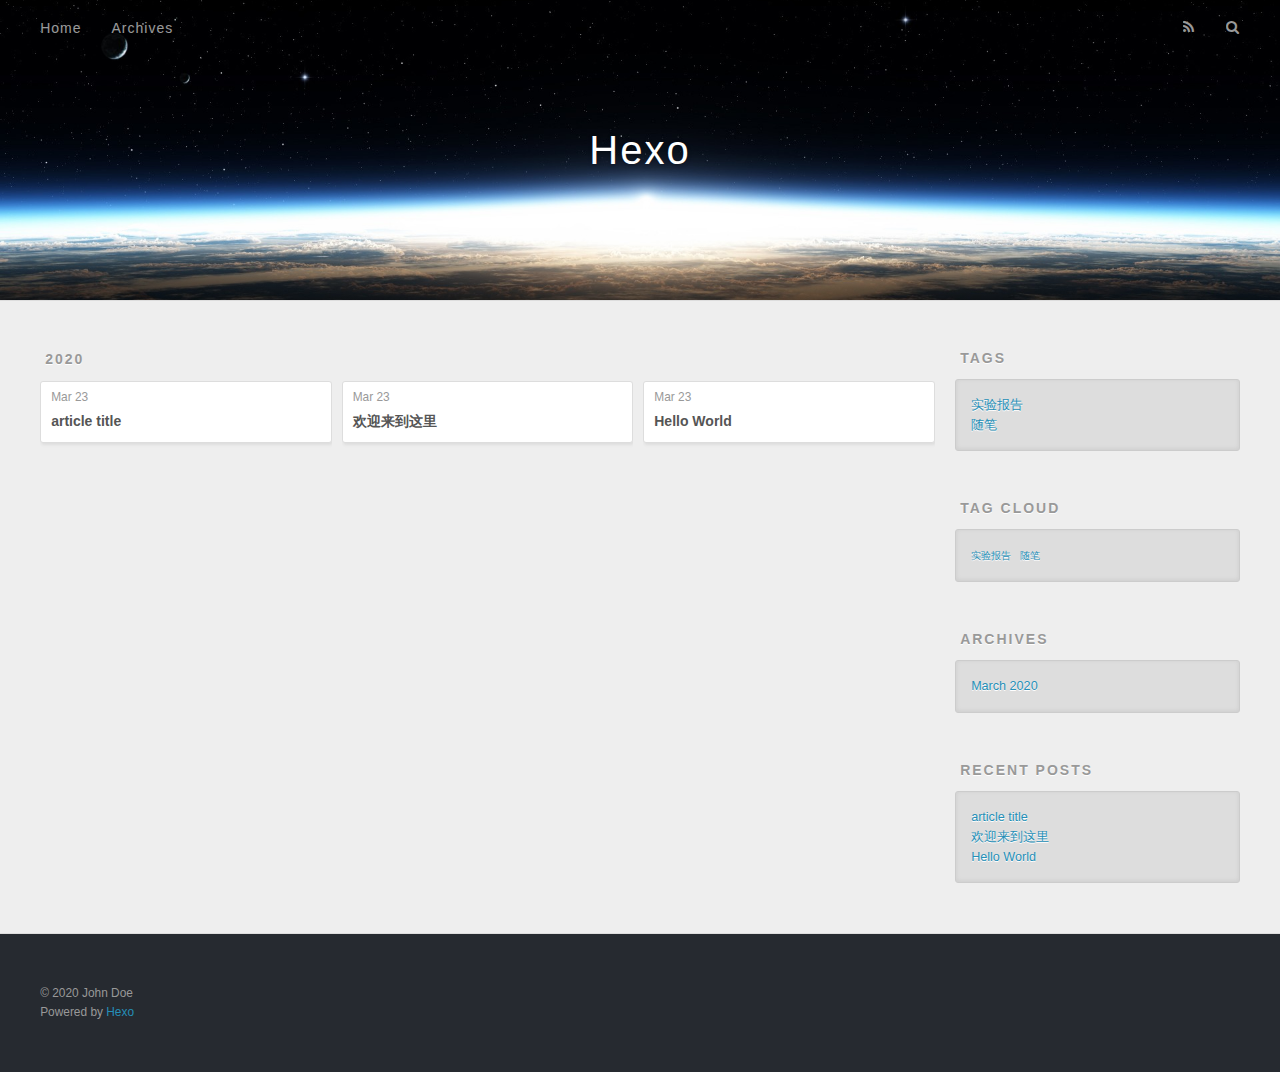
==== archives/index.html @ d938baba "Site updated: 2020-03-23 11:34:48" ====
<!DOCTYPE html>
<html>
<head>
  <meta charset="utf-8">
  

  
  <title>Archives | Hexo</title>
  <meta name="viewport" content="width=device-width, initial-scale=1, maximum-scale=1">
  <meta property="og:type" content="website">
<meta property="og:title" content="Hexo">
<meta property="og:url" content="http://yoursite.com/archives/index.html">
<meta property="og:site_name" content="Hexo">
<meta property="og:locale" content="en_US">
<meta property="article:author" content="John Doe">
<meta name="twitter:card" content="summary">
  
    <link rel="alternate" href="/atom.xml" title="Hexo" type="application/atom+xml">
  
  
    <link rel="icon" href="/favicon.png">
  
  
    <link href="//fonts.googleapis.com/css?family=Source+Code+Pro" rel="stylesheet" type="text/css">
  
  
<link rel="stylesheet" href="/css/style.css">

<meta name="generator" content="Hexo 4.2.0"></head>

<body>
  <div id="container">
    <div id="wrap">
      <header id="header">
  <div id="banner"></div>
  <div id="header-outer" class="outer">
    <div id="header-title" class="inner">
      <h1 id="logo-wrap">
        <a href="/" id="logo">Hexo</a>
      </h1>
      
    </div>
    <div id="header-inner" class="inner">
      <nav id="main-nav">
        <a id="main-nav-toggle" class="nav-icon"></a>
        
          <a class="main-nav-link" href="/">Home</a>
        
          <a class="main-nav-link" href="/archives">Archives</a>
        
      </nav>
      <nav id="sub-nav">
        
          <a id="nav-rss-link" class="nav-icon" href="/atom.xml" title="RSS Feed"></a>
        
        <a id="nav-search-btn" class="nav-icon" title="Search"></a>
      </nav>
      <div id="search-form-wrap">
        <form action="//google.com/search" method="get" accept-charset="UTF-8" class="search-form"><input type="search" name="q" class="search-form-input" placeholder="Search"><button type="submit" class="search-form-submit">&#xF002;</button><input type="hidden" name="sitesearch" value="http://yoursite.com"></form>
      </div>
    </div>
  </div>
</header>
      <div class="outer">
        <section id="main">
  
  
    
    
      
      
      <section class="archives-wrap">
        <div class="archive-year-wrap">
          <a href="/archives/2020" class="archive-year">2020</a>
        </div>
        <div class="archives">
    
    <article class="archive-article archive-type-post">
  <div class="archive-article-inner">
    <header class="archive-article-header">
      <a href="/2020/03/23/article-title/" class="archive-article-date">
  <time datetime="2020-03-23T01:54:49.000Z" itemprop="datePublished">Mar 23</time>
</a>
      
  
    <h1 itemprop="name">
      <a class="archive-article-title" href="/2020/03/23/article-title/">article title</a>
    </h1>
  

    </header>
  </div>
</article>
  
    
    
    <article class="archive-article archive-type-post">
  <div class="archive-article-inner">
    <header class="archive-article-header">
      <a href="/2020/03/23/wel/" class="archive-article-date">
  <time datetime="2020-03-23T00:39:16.000Z" itemprop="datePublished">Mar 23</time>
</a>
      
  
    <h1 itemprop="name">
      <a class="archive-article-title" href="/2020/03/23/wel/">欢迎来到这里</a>
    </h1>
  

    </header>
  </div>
</article>
  
    
    
    <article class="archive-article archive-type-post">
  <div class="archive-article-inner">
    <header class="archive-article-header">
      <a href="/2020/03/23/hello-world/" class="archive-article-date">
  <time datetime="2020-03-23T00:28:55.652Z" itemprop="datePublished">Mar 23</time>
</a>
      
  
    <h1 itemprop="name">
      <a class="archive-article-title" href="/2020/03/23/hello-world/">Hello World</a>
    </h1>
  

    </header>
  </div>
</article>
  
  
    </div></section>
  


</section>
        
          <aside id="sidebar">
  
    

  
    
  <div class="widget-wrap">
    <h3 class="widget-title">Tags</h3>
    <div class="widget">
      <ul class="tag-list" itemprop="keywords"><li class="tag-list-item"><a class="tag-list-link" href="/tags/%E5%AE%9E%E9%AA%8C%E6%8A%A5%E5%91%8A/" rel="tag">实验报告</a></li><li class="tag-list-item"><a class="tag-list-link" href="/tags/%E9%9A%8F%E7%AC%94/" rel="tag">随笔</a></li></ul>
    </div>
  </div>


  
    
  <div class="widget-wrap">
    <h3 class="widget-title">Tag Cloud</h3>
    <div class="widget tagcloud">
      <a href="/tags/%E5%AE%9E%E9%AA%8C%E6%8A%A5%E5%91%8A/" style="font-size: 10px;">实验报告</a> <a href="/tags/%E9%9A%8F%E7%AC%94/" style="font-size: 10px;">随笔</a>
    </div>
  </div>

  
    
  <div class="widget-wrap">
    <h3 class="widget-title">Archives</h3>
    <div class="widget">
      <ul class="archive-list"><li class="archive-list-item"><a class="archive-list-link" href="/archives/2020/03/">March 2020</a></li></ul>
    </div>
  </div>


  
    
  <div class="widget-wrap">
    <h3 class="widget-title">Recent Posts</h3>
    <div class="widget">
      <ul>
        
          <li>
            <a href="/2020/03/23/article-title/">article title</a>
          </li>
        
          <li>
            <a href="/2020/03/23/wel/">欢迎来到这里</a>
          </li>
        
          <li>
            <a href="/2020/03/23/hello-world/">Hello World</a>
          </li>
        
      </ul>
    </div>
  </div>

  
</aside>
        
      </div>
      <footer id="footer">
  
  <div class="outer">
    <div id="footer-info" class="inner">
      &copy; 2020 John Doe<br>
      Powered by <a href="http://hexo.io/" target="_blank">Hexo</a>
    </div>
  </div>
</footer>
    </div>
    <nav id="mobile-nav">
  
    <a href="/" class="mobile-nav-link">Home</a>
  
    <a href="/archives" class="mobile-nav-link">Archives</a>
  
</nav>
    

<script src="//ajax.googleapis.com/ajax/libs/jquery/2.0.3/jquery.min.js"></script>


  
<link rel="stylesheet" href="/fancybox/jquery.fancybox.css">

  
<script src="/fancybox/jquery.fancybox.pack.js"></script>




<script src="/js/script.js"></script>




  </div>
</body>
</html>
---- css/style.css ----
body {
  width: 100%;
}
body:before,
body:after {
  content: "";
  display: table;
}
body:after {
  clear: both;
}
html,
body,
div,
span,
applet,
object,
iframe,
h1,
h2,
h3,
h4,
h5,
h6,
p,
blockquote,
pre,
a,
abbr,
acronym,
address,
big,
cite,
code,
del,
dfn,
em,
img,
ins,
kbd,
q,
s,
samp,
small,
strike,
strong,
sub,
sup,
tt,
var,
dl,
dt,
dd,
ol,
ul,
li,
fieldset,
form,
label,
legend,
table,
caption,
tbody,
tfoot,
thead,
tr,
th,
td {
  margin: 0;
  padding: 0;
  border: 0;
  outline: 0;
  font-weight: inherit;
  font-style: inherit;
  font-family: inherit;
  font-size: 100%;
  vertical-align: baseline;
}
body {
  line-height: 1;
  color: #000;
  background: #fff;
}
ol,
ul {
  list-style: none;
}
table {
  border-collapse: separate;
  border-spacing: 0;
  vertical-align: middle;
}
caption,
th,
td {
  text-align: left;
  font-weight: normal;
  vertical-align: middle;
}
a img {
  border: none;
}
input,
button {
  margin: 0;
  padding: 0;
}
input::-moz-focus-inner,
button::-moz-focus-inner {
  border: 0;
  padding: 0;
}
@font-face {
  font-family: FontAwesome;
  font-style: normal;
  font-weight: normal;
  src: url("fonts/fontawesome-webfont.eot?v=#4.0.3");
  src: url("fonts/fontawesome-webfont.eot?#iefix&v=#4.0.3") format("embedded-opentype"), url("fonts/fontawesome-webfont.woff?v=#4.0.3") format("woff"), url("fonts/fontawesome-webfont.ttf?v=#4.0.3") format("truetype"), url("fonts/fontawesome-webfont.svg#fontawesomeregular?v=#4.0.3") format("svg");
}
html,
body,
#container {
  height: 100%;
}
body {
  background: #eee;
  font: 14px -apple-system, BlinkMacSystemFont, "Segoe UI", "Roboto", "Oxygen", "Ubuntu", "Cantarell", "Fira Sans", "Droid Sans", "Helvetica Neue", sans-serif;
  -webkit-text-size-adjust: 100%;
}
.outer {
  max-width: 1220px;
  margin: 0 auto;
  padding: 0 20px;
}
.outer:before,
.outer:after {
  content: "";
  display: table;
}
.outer:after {
  clear: both;
}
.inner {
  display: inline;
  float: left;
  width: 98.33333333333333%;
  margin: 0 0.833333333333333%;
}
.left,
.alignleft {
  float: left;
}
.right,
.alignright {
  float: right;
}
.clear {
  clear: both;
}
#container {
  position: relative;
}
.mobile-nav-on {
  overflow: hidden;
}
#wrap {
  height: 100%;
  width: 100%;
  position: absolute;
  top: 0;
  left: 0;
  -webkit-transition: 0.2s ease-out;
  -moz-transition: 0.2s ease-out;
  -ms-transition: 0.2s ease-out;
  transition: 0.2s ease-out;
  z-index: 1;
  background: #eee;
}
.mobile-nav-on #wrap {
  left: 280px;
}
@media screen and (min-width: 768px) {
  #main {
    display: inline;
    float: left;
    width: 73.33333333333333%;
    margin: 0 0.833333333333333%;
  }
}
.article-date,
.article-category-link,
.archive-year,
.widget-title {
  text-decoration: none;
  text-transform: uppercase;
  letter-spacing: 2px;
  color: #999;
  margin-bottom: 1em;
  margin-left: 5px;
  line-height: 1em;
  text-shadow: 0 1px #fff;
  font-weight: bold;
}
.article-inner,
.archive-article-inner {
  background: #fff;
  -webkit-box-shadow: 1px 2px 3px #ddd;
  box-shadow: 1px 2px 3px #ddd;
  border: 1px solid #ddd;
  border-radius: 3px;
}
.article-entry h1,
.widget h1 {
  font-size: 2em;
}
.article-entry h2,
.widget h2 {
  font-size: 1.5em;
}
.article-entry h3,
.widget h3 {
  font-size: 1.3em;
}
.article-entry h4,
.widget h4 {
  font-size: 1.2em;
}
.article-entry h5,
.widget h5 {
  font-size: 1em;
}
.article-entry h6,
.widget h6 {
  font-size: 1em;
  color: #999;
}
.article-entry hr,
.widget hr {
  border: 1px dashed #ddd;
}
.article-entry strong,
.widget strong {
  font-weight: bold;
}
.article-entry em,
.widget em,
.article-entry cite,
.widget cite {
  font-style: italic;
}
.article-entry sup,
.widget sup,
.article-entry sub,
.widget sub {
  font-size: 0.75em;
  line-height: 0;
  position: relative;
  vertical-align: baseline;
}
.article-entry sup,
.widget sup {
  top: -0.5em;
}
.article-entry sub,
.widget sub {
  bottom: -0.2em;
}
.article-entry small,
.widget small {
  font-size: 0.85em;
}
.article-entry acronym,
.widget acronym,
.article-entry abbr,
.widget abbr {
  border-bottom: 1px dotted;
}
.article-entry ul,
.widget ul,
.article-entry ol,
.widget ol,
.article-entry dl,
.widget dl {
  margin: 0 20px;
  line-height: 1.6em;
}
.article-entry ul ul,
.widget ul ul,
.article-entry ol ul,
.widget ol ul,
.article-entry ul ol,
.widget ul ol,
.article-entry ol ol,
.widget ol ol {
  margin-top: 0;
  margin-bottom: 0;
}
.article-entry ul,
.widget ul {
  list-style: disc;
}
.article-entry ol,
.widget ol {
  list-style: decimal;
}
.article-entry dt,
.widget dt {
  font-weight: bold;
}
#header {
  height: 300px;
  position: relative;
  border-bottom: 1px solid #ddd;
}
#header:before,
#header:after {
  content: "";
  position: absolute;
  left: 0;
  right: 0;
  height: 40px;
}
#header:before {
  top: 0;
  background: -webkit-linear-gradient(rgba(0,0,0,0.2), transparent);
  background: -moz-linear-gradient(rgba(0,0,0,0.2), transparent);
  background: -ms-linear-gradient(rgba(0,0,0,0.2), transparent);
  background: linear-gradient(rgba(0,0,0,0.2), transparent);
}
#header:after {
  bottom: 0;
  background: -webkit-linear-gradient(transparent, rgba(0,0,0,0.2));
  background: -moz-linear-gradient(transparent, rgba(0,0,0,0.2));
  background: -ms-linear-gradient(transparent, rgba(0,0,0,0.2));
  background: linear-gradient(transparent, rgba(0,0,0,0.2));
}
#header-outer {
  height: 100%;
  position: relative;
}
#header-inner {
  position: relative;
  overflow: hidden;
}
#banner {
  position: absolute;
  top: 0;
  left: 0;
  width: 100%;
  height: 100%;
  background: url("images/banner.jpg") center #000;
  -webkit-background-size: cover;
  -moz-background-size: cover;
  background-size: cover;
  z-index: -1;
}
#header-title {
  text-align: center;
  height: 40px;
  position: absolute;
  top: 50%;
  left: 0;
  margin-top: -20px;
}
#logo,
#subtitle {
  text-decoration: none;
  color: #fff;
  font-weight: 300;
  text-shadow: 0 1px 4px rgba(0,0,0,0.3);
}
#logo {
  font-size: 40px;
  line-height: 40px;
  letter-spacing: 2px;
}
#subtitle {
  font-size: 16px;
  line-height: 16px;
  letter-spacing: 1px;
}
#subtitle-wrap {
  margin-top: 16px;
}
#main-nav {
  float: left;
  margin-left: -15px;
}
.nav-icon,
.main-nav-link {
  float: left;
  color: #fff;
  opacity: 0.6;
  text-decoration: none;
  text-shadow: 0 1px rgba(0,0,0,0.2);
  -webkit-transition: opacity 0.2s;
  -moz-transition: opacity 0.2s;
  -ms-transition: opacity 0.2s;
  transition: opacity 0.2s;
  display: block;
  padding: 20px 15px;
}
.nav-icon:hover,
.main-nav-link:hover {
  opacity: 1;
}
.nav-icon {
  font-family: FontAwesome;
  text-align: center;
  font-size: 14px;
  width: 14px;
  height: 14px;
  padding: 20px 15px;
  position: relative;
  cursor: pointer;
}
.main-nav-link {
  font-weight: 300;
  letter-spacing: 1px;
}
@media screen and (max-width: 479px) {
  .main-nav-link {
    display: none;
  }
}
#main-nav-toggle {
  display: none;
}
#main-nav-toggle:before {
  content: "\f0c9";
}
@media screen and (max-width: 479px) {
  #main-nav-toggle {
    display: block;
  }
}
#sub-nav {
  float: right;
  margin-right: -15px;
}
#nav-rss-link:before {
  content: "\f09e";
}
#nav-search-btn:before {
  content: "\f002";
}
#search-form-wrap {
  position: absolute;
  top: 15px;
  width: 150px;
  height: 30px;
  right: -150px;
  opacity: 0;
  -webkit-transition: 0.2s ease-out;
  -moz-transition: 0.2s ease-out;
  -ms-transition: 0.2s ease-out;
  transition: 0.2s ease-out;
}
#search-form-wrap.on {
  opacity: 1;
  right: 0;
}
@media screen and (max-width: 479px) {
  #search-form-wrap {
    width: 100%;
    right: -100%;
  }
}
.search-form {
  position: absolute;
  top: 0;
  left: 0;
  right: 0;
  background: #fff;
  padding: 5px 15px;
  border-radius: 15px;
  -webkit-box-shadow: 0 0 10px rgba(0,0,0,0.3);
  box-shadow: 0 0 10px rgba(0,0,0,0.3);
}
.search-form-input {
  border: none;
  background: none;
  color: #555;
  width: 100%;
  font: 13px -apple-system, BlinkMacSystemFont, "Segoe UI", "Roboto", "Oxygen", "Ubuntu", "Cantarell", "Fira Sans", "Droid Sans", "Helvetica Neue", sans-serif;
  outline: none;
}
.search-form-input::-webkit-search-results-decoration,
.search-form-input::-webkit-search-cancel-button {
  -webkit-appearance: none;
}
.search-form-submit {
  position: absolute;
  top: 50%;
  right: 10px;
  margin-top: -7px;
  font: 13px FontAwesome;
  border: none;
  background: none;
  color: #bbb;
  cursor: pointer;
}
.search-form-submit:hover,
.search-form-submit:focus {
  color: #777;
}
.article {
  margin: 50px 0;
}
.article-inner {
  overflow: hidden;
}
.article-meta:before,
.article-meta:after {
  content: "";
  display: table;
}
.article-meta:after {
  clear: both;
}
.article-date {
  float: left;
}
.article-category {
  float: left;
  line-height: 1em;
  color: #ccc;
  text-shadow: 0 1px #fff;
  margin-left: 8px;
}
.article-category:before {
  content: "\2022";
}
.article-category-link {
  margin: 0 12px 1em;
}
.article-header {
  padding: 20px 20px 0;
}
.article-title {
  text-decoration: none;
  font-size: 2em;
  font-weight: bold;
  color: #555;
  line-height: 1.1em;
  -webkit-transition: color 0.2s;
  -moz-transition: color 0.2s;
  -ms-transition: color 0.2s;
  transition: color 0.2s;
}
a.article-title:hover {
  color: #258fb8;
}
.article-entry {
  color: #555;
  padding: 0 20px;
}
.article-entry:before,
.article-entry:after {
  content: "";
  display: table;
}
.article-entry:after {
  clear: both;
}
.article-entry p,
.article-entry table {
  line-height: 1.6em;
  margin: 1.6em 0;
}
.article-entry h1,
.article-entry h2,
.article-entry h3,
.article-entry h4,
.article-entry h5,
.article-entry h6 {
  font-weight: bold;
}
.article-entry h1,
.article-entry h2,
.article-entry h3,
.article-entry h4,
.article-entry h5,
.article-entry h6 {
  line-height: 1.1em;
  margin: 1.1em 0;
}
.article-entry a {
  color: #258fb8;
  text-decoration: none;
}
.article-entry a:hover {
  text-decoration: underline;
}
.article-entry ul,
.article-entry ol,
.article-entry dl {
  margin-top: 1.6em;
  margin-bottom: 1.6em;
}
.article-entry img,
.article-entry video {
  max-width: 100%;
  height: auto;
  display: block;
  margin: auto;
}
.article-entry iframe {
  border: none;
}
.article-entry table {
  width: 100%;
  border-collapse: collapse;
  border-spacing: 0;
}
.article-entry th {
  font-weight: bold;
  border-bottom: 3px solid #ddd;
  padding-bottom: 0.5em;
}
.article-entry td {
  border-bottom: 1px solid #ddd;
  padding: 10px 0;
}
.article-entry blockquote {
  font-family: Georgia, "Times New Roman", serif;
  font-size: 1.4em;
  margin: 1.6em 20px;
  text-align: center;
}
.article-entry blockquote footer {
  font-size: 14px;
  margin: 1.6em 0;
  font-family: -apple-system, BlinkMacSystemFont, "Segoe UI", "Roboto", "Oxygen", "Ubuntu", "Cantarell", "Fira Sans", "Droid Sans", "Helvetica Neue", sans-serif;
}
.article-entry blockquote footer cite:before {
  content: "—";
  padding: 0 0.5em;
}
.article-entry .pullquote {
  text-align: left;
  width: 45%;
  margin: 0;
}
.article-entry .pullquote.left {
  margin-left: 0.5em;
  margin-right: 1em;
}
.article-entry .pullquote.right {
  margin-right: 0.5em;
  margin-left: 1em;
}
.article-entry .caption {
  color: #999;
  display: block;
  font-size: 0.9em;
  margin-top: 0.5em;
  position: relative;
  text-align: center;
}
.article-entry .video-container {
  position: relative;
  padding-top: 56.25%;
  height: 0;
  overflow: hidden;
}
.article-entry .video-container iframe,
.article-entry .video-container object,
.article-entry .video-container embed {
  position: absolute;
  top: 0;
  left: 0;
  width: 100%;
  height: 100%;
  margin-top: 0;
}
.article-more-link a {
  display: inline-block;
  line-height: 1em;
  padding: 6px 15px;
  border-radius: 15px;
  background: #eee;
  color: #999;
  text-shadow: 0 1px #fff;
  text-decoration: none;
}
.article-more-link a:hover {
  background: #258fb8;
  color: #fff;
  text-decoration: none;
  text-shadow: 0 1px #1e7293;
}
.article-footer {
  font-size: 0.85em;
  line-height: 1.6em;
  border-top: 1px solid #ddd;
  padding-top: 1.6em;
  margin: 0 20px 20px;
}
.article-footer:before,
.article-footer:after {
  content: "";
  display: table;
}
.article-footer:after {
  clear: both;
}
.article-footer a {
  color: #999;
  text-decoration: none;
}
.article-footer a:hover {
  color: #555;
}
.article-tag-list-item {
  float: left;
  margin-right: 10px;
}
.article-tag-list-link:before {
  content: "#";
}
.article-comment-link {
  float: right;
}
.article-comment-link:before {
  content: "\f075";
  font-family: FontAwesome;
  padding-right: 8px;
}
.article-share-link {
  cursor: pointer;
  float: right;
  margin-left: 20px;
}
.article-share-link:before {
  content: "\f064";
  font-family: FontAwesome;
  padding-right: 6px;
}
#article-nav {
  position: relative;
}
#article-nav:before,
#article-nav:after {
  content: "";
  display: table;
}
#article-nav:after {
  clear: both;
}
@media screen and (min-width: 768px) {
  #article-nav {
    margin: 50px 0;
  }
  #article-nav:before {
    width: 8px;
    height: 8px;
    position: absolute;
    top: 50%;
    left: 50%;
    margin-top: -4px;
    margin-left: -4px;
    content: "";
    border-radius: 50%;
    background: #ddd;
    -webkit-box-shadow: 0 1px 2px #fff;
    box-shadow: 0 1px 2px #fff;
  }
}
.article-nav-link-wrap {
  text-decoration: none;
  text-shadow: 0 1px #fff;
  color: #999;
  -webkit-box-sizing: border-box;
  -moz-box-sizing: border-box;
  box-sizing: border-box;
  margin-top: 50px;
  text-align: center;
  display: block;
}
.article-nav-link-wrap:hover {
  color: #555;
}
@media screen and (min-width: 768px) {
  .article-nav-link-wrap {
    width: 50%;
    margin-top: 0;
  }
}
@media screen and (min-width: 768px) {
  #article-nav-newer {
    float: left;
    text-align: right;
    padding-right: 20px;
  }
}
@media screen and (min-width: 768px) {
  #article-nav-older {
    float: right;
    text-align: left;
    padding-left: 20px;
  }
}
.article-nav-caption {
  text-transform: uppercase;
  letter-spacing: 2px;
  color: #ddd;
  line-height: 1em;
  font-weight: bold;
}
#article-nav-newer .article-nav-caption {
  margin-right: -2px;
}
.article-nav-title {
  font-size: 0.85em;
  line-height: 1.6em;
  margin-top: 0.5em;
}
.article-share-box {
  position: absolute;
  display: none;
  background: #fff;
  -webkit-box-shadow: 1px 2px 10px rgba(0,0,0,0.2);
  box-shadow: 1px 2px 10px rgba(0,0,0,0.2);
  border-radius: 3px;
  margin-left: -145px;
  overflow: hidden;
  z-index: 1;
}
.article-share-box.on {
  display: block;
}
.article-share-input {
  width: 100%;
  background: none;
  -webkit-box-sizing: border-box;
  -moz-box-sizing: border-box;
  box-sizing: border-box;
  font: 14px -apple-system, BlinkMacSystemFont, "Segoe UI", "Roboto", "Oxygen", "Ubuntu", "Cantarell", "Fira Sans", "Droid Sans", "Helvetica Neue", sans-serif;
  padding: 0 15px;
  color: #555;
  outline: none;
  border: 1px solid #ddd;
  border-radius: 3px 3px 0 0;
  height: 36px;
  line-height: 36px;
}
.article-share-links {
  background: #eee;
}
.article-share-links:before,
.article-share-links:after {
  content: "";
  display: table;
}
.article-share-links:after {
  clear: both;
}
.article-share-twitter,
.article-share-facebook,
.article-share-pinterest,
.article-share-google {
  width: 50px;
  height: 36px;
  display: block;
  float: left;
  position: relative;
  color: #999;
  text-shadow: 0 1px #fff;
}
.article-share-twitter:before,
.article-share-facebook:before,
.article-share-pinterest:before,
.article-share-google:before {
  font-size: 20px;
  font-family: FontAwesome;
  width: 20px;
  height: 20px;
  position: absolute;
  top: 50%;
  left: 50%;
  margin-top: -10px;
  margin-left: -10px;
  text-align: center;
}
.article-share-twitter:hover,
.article-share-facebook:hover,
.article-share-pinterest:hover,
.article-share-google:hover {
  color: #fff;
}
.article-share-twitter:before {
  content: "\f099";
}
.article-share-twitter:hover {
  background: #00aced;
  text-shadow: 0 1px #008abe;
}
.article-share-facebook:before {
  content: "\f09a";
}
.article-share-facebook:hover {
  background: #3b5998;
  text-shadow: 0 1px #2f477a;
}
.article-share-pinterest:before {
  content: "\f0d2";
}
.article-share-pinterest:hover {
  background: #cb2027;
  text-shadow: 0 1px #a21a1f;
}
.article-share-google:before {
  content: "\f0d5";
}
.article-share-google:hover {
  background: #dd4b39;
  text-shadow: 0 1px #be3221;
}
.article-gallery {
  background: #000;
  position: relative;
}
.article-gallery-photos {
  position: relative;
  overflow: hidden;
}
.article-gallery-img {
  display: none;
  max-width: 100%;
}
.article-gallery-img:first-child {
  display: block;
}
.article-gallery-img.loaded {
  position: absolute;
  display: block;
}
.article-gallery-img img {
  display: block;
  max-width: 100%;
  margin: 0 auto;
}
#comments {
  background: #fff;
  -webkit-box-shadow: 1px 2px 3px #ddd;
  box-shadow: 1px 2px 3px #ddd;
  padding: 20px;
  border: 1px solid #ddd;
  border-radius: 3px;
  margin: 50px 0;
}
#comments a {
  color: #258fb8;
}
.archives-wrap {
  margin: 50px 0;
}
.archives:before,
.archives:after {
  content: "";
  display: table;
}
.archives:after {
  clear: both;
}
.archive-year-wrap {
  margin-bottom: 1em;
}
.archives {
  -webkit-column-gap: 10px;
  -moz-column-gap: 10px;
  column-gap: 10px;
}
@media screen and (min-width: 480px) and (max-width: 767px) {
  .archives {
    -webkit-column-count: 2;
    -moz-column-count: 2;
    column-count: 2;
  }
}
@media screen and (min-width: 768px) {
  .archives {
    -webkit-column-count: 3;
    -moz-column-count: 3;
    column-count: 3;
  }
}
.archive-article {
  -webkit-column-break-inside: avoid;
  page-break-inside: avoid;
  overflow: hidden;
  break-inside: avoid-column;
}
.archive-article-inner {
  padding: 10px;
  margin-bottom: 15px;
}
.archive-article-title {
  text-decoration: none;
  font-weight: bold;
  color: #555;
  -webkit-transition: color 0.2s;
  -moz-transition: color 0.2s;
  -ms-transition: color 0.2s;
  transition: color 0.2s;
  line-height: 1.6em;
}
.archive-article-title:hover {
  color: #258fb8;
}
.archive-article-footer {
  margin-top: 1em;
}
.archive-article-date {
  color: #999;
  text-decoration: none;
  font-size: 0.85em;
  line-height: 1em;
  margin-bottom: 0.5em;
  display: block;
}
#page-nav {
  margin: 50px auto;
  background: #fff;
  -webkit-box-shadow: 1px 2px 3px #ddd;
  box-shadow: 1px 2px 3px #ddd;
  border: 1px solid #ddd;
  border-radius: 3px;
  text-align: center;
  color: #999;
  overflow: hidden;
}
#page-nav:before,
#page-nav:after {
  content: "";
  display: table;
}
#page-nav:after {
  clear: both;
}
#page-nav a,
#page-nav span {
  padding: 10px 20px;
  line-height: 1;
  height: 2ex;
}
#page-nav a {
  color: #999;
  text-decoration: none;
}
#page-nav a:hover {
  background: #999;
  color: #fff;
}
#page-nav .prev {
  float: left;
}
#page-nav .next {
  float: right;
}
#page-nav .page-number {
  display: inline-block;
}
@media screen and (max-width: 479px) {
  #page-nav .page-number {
    display: none;
  }
}
#page-nav .current {
  color: #555;
  font-weight: bold;
}
#page-nav .space {
  color: #ddd;
}
#footer {
  background: #262a30;
  padding: 50px 0;
  border-top: 1px solid #ddd;
  color: #999;
}
#footer a {
  color: #258fb8;
  text-decoration: none;
}
#footer a:hover {
  text-decoration: underline;
}
#footer-info {
  line-height: 1.6em;
  font-size: 0.85em;
}
.article-entry pre,
.article-entry .highlight {
  background: #2d2d2d;
  margin: 0 -20px;
  padding: 15px 20px;
  border-style: solid;
  border-color: #ddd;
  border-width: 1px 0;
  overflow: auto;
  color: #ccc;
  line-height: 22.400000000000002px;
}
.article-entry .highlight .gutter pre,
.article-entry .gist .gist-file .gist-data .line-numbers {
  color: #666;
  font-size: 0.85em;
}
.article-entry pre,
.article-entry code {
  font-family: "Source Code Pro", Consolas, Monaco, Menlo, Consolas, monospace;
}
.article-entry code {
  background: #eee;
  text-shadow: 0 1px #fff;
  padding: 0 0.3em;
}
.article-entry pre code {
  background: none;
  text-shadow: none;
  padding: 0;
}
.article-entry .highlight pre {
  border: none;
  margin: 0;
  padding: 0;
}
.article-entry .highlight table {
  margin: 0;
  width: auto;
}
.article-entry .highlight td {
  border: none;
  padding: 0;
}
.article-entry .highlight figcaption {
  font-size: 0.85em;
  color: #999;
  line-height: 1em;
  margin-bottom: 1em;
}
.article-entry .highlight figcaption:before,
.article-entry .highlight figcaption:after {
  content: "";
  display: table;
}
.article-entry .highlight figcaption:after {
  clear: both;
}
.article-entry .highlight figcaption a {
  float: right;
}
.article-entry .highlight .gutter pre {
  text-align: right;
  padding-right: 20px;
}
.article-entry .highlight .line {
  height: 22.400000000000002px;
}
.article-entry .highlight .line.marked {
  background: #515151;
}
.article-entry .gist {
  margin: 0 -20px;
  border-style: solid;
  border-color: #ddd;
  border-width: 1px 0;
  background: #2d2d2d;
  padding: 15px 20px 15px 0;
}
.article-entry .gist .gist-file {
  border: none;
  font-family: "Source Code Pro", Consolas, Monaco, Menlo, Consolas, monospace;
  margin: 0;
}
.article-entry .gist .gist-file .gist-data {
  background: none;
  border: none;
}
.article-entry .gist .gist-file .gist-data .line-numbers {
  background: none;
  border: none;
  padding: 0 20px 0 0;
}
.article-entry .gist .gist-file .gist-data .line-data {
  padding: 0 !important;
}
.article-entry .gist .gist-file .highlight {
  margin: 0;
  padding: 0;
  border: none;
}
.article-entry .gist .gist-file .gist-meta {
  background: #2d2d2d;
  color: #999;
  font: 0.85em -apple-system, BlinkMacSystemFont, "Segoe UI", "Roboto", "Oxygen", "Ubuntu", "Cantarell", "Fira Sans", "Droid Sans", "Helvetica Neue", sans-serif;
  text-shadow: 0 0;
  padding: 0;
  margin-top: 1em;
  margin-left: 20px;
}
.article-entry .gist .gist-file .gist-meta a {
  color: #258fb8;
  font-weight: normal;
}
.article-entry .gist .gist-file .gist-meta a:hover {
  text-decoration: underline;
}
pre .comment,
pre .title {
  color: #999;
}
pre .variable,
pre .attribute,
pre .tag,
pre .regexp,
pre .ruby .constant,
pre .xml .tag .title,
pre .xml .pi,
pre .xml .doctype,
pre .html .doctype,
pre .css .id,
pre .css .class,
pre .css .pseudo {
  color: #f2777a;
}
pre .number,
pre .preprocessor,
pre .built_in,
pre .literal,
pre .params,
pre .constant {
  color: #f99157;
}
pre .class,
pre .ruby .class .title,
pre .css .rules .attribute {
  color: #9c9;
}
pre .string,
pre .value,
pre .inheritance,
pre .header,
pre .ruby .symbol,
pre .xml .cdata {
  color: #9c9;
}
pre .css .hexcolor {
  color: #6cc;
}
pre .function,
pre .python .decorator,
pre .python .title,
pre .ruby .function .title,
pre .ruby .title .keyword,
pre .perl .sub,
pre .javascript .title,
pre .coffeescript .title {
  color: #69c;
}
pre .keyword,
pre .javascript .function {
  color: #c9c;
}
@media screen and (max-width: 479px) {
  #mobile-nav {
    position: absolute;
    top: 0;
    left: 0;
    width: 280px;
    height: 100%;
    background: #191919;
    border-right: 1px solid #fff;
  }
}
@media screen and (max-width: 479px) {
  .mobile-nav-link {
    display: block;
    color: #999;
    text-decoration: none;
    padding: 15px 20px;
    font-weight: bold;
  }
  .mobile-nav-link:hover {
    color: #fff;
  }
}
@media screen and (min-width: 768px) {
  #sidebar {
    display: inline;
    float: left;
    width: 23.333333333333332%;
    margin: 0 0.833333333333333%;
  }
}
.widget-wrap {
  margin: 50px 0;
}
.widget {
  color: #777;
  text-shadow: 0 1px #fff;
  background: #ddd;
  -webkit-box-shadow: 0 -1px 4px #ccc inset;
  box-shadow: 0 -1px 4px #ccc inset;
  border: 1px solid #ccc;
  padding: 15px;
  border-radius: 3px;
}
.widget a {
  color: #258fb8;
  text-decoration: none;
}
.widget a:hover {
  text-decoration: underline;
}
.widget ul ul,
.widget ol ul,
.widget dl ul,
.widget ul ol,
.widget ol ol,
.widget dl ol,
.widget ul dl,
.widget ol dl,
.widget dl dl {
  margin-left: 15px;
  list-style: disc;
}
.widget {
  line-height: 1.6em;
  word-wrap: break-word;
  font-size: 0.9em;
}
.widget ul,
.widget ol {
  list-style: none;
  margin: 0;
}
.widget ul ul,
.widget ol ul,
.widget ul ol,
.widget ol ol {
  margin: 0 20px;
}
.widget ul ul,
.widget ol ul {
  list-style: disc;
}
.widget ul ol,
.widget ol ol {
  list-style: decimal;
}
.category-list-count,
.tag-list-count,
.archive-list-count {
  padding-left: 5px;
  color: #999;
  font-size: 0.85em;
}
.category-list-count:before,
.tag-list-count:before,
.archive-list-count:before {
  content: "(";
}
.category-list-count:after,
.tag-list-count:after,
.archive-list-count:after {
  content: ")";
}
.tagcloud a {
  margin-right: 5px;
  display: inline-block;
}
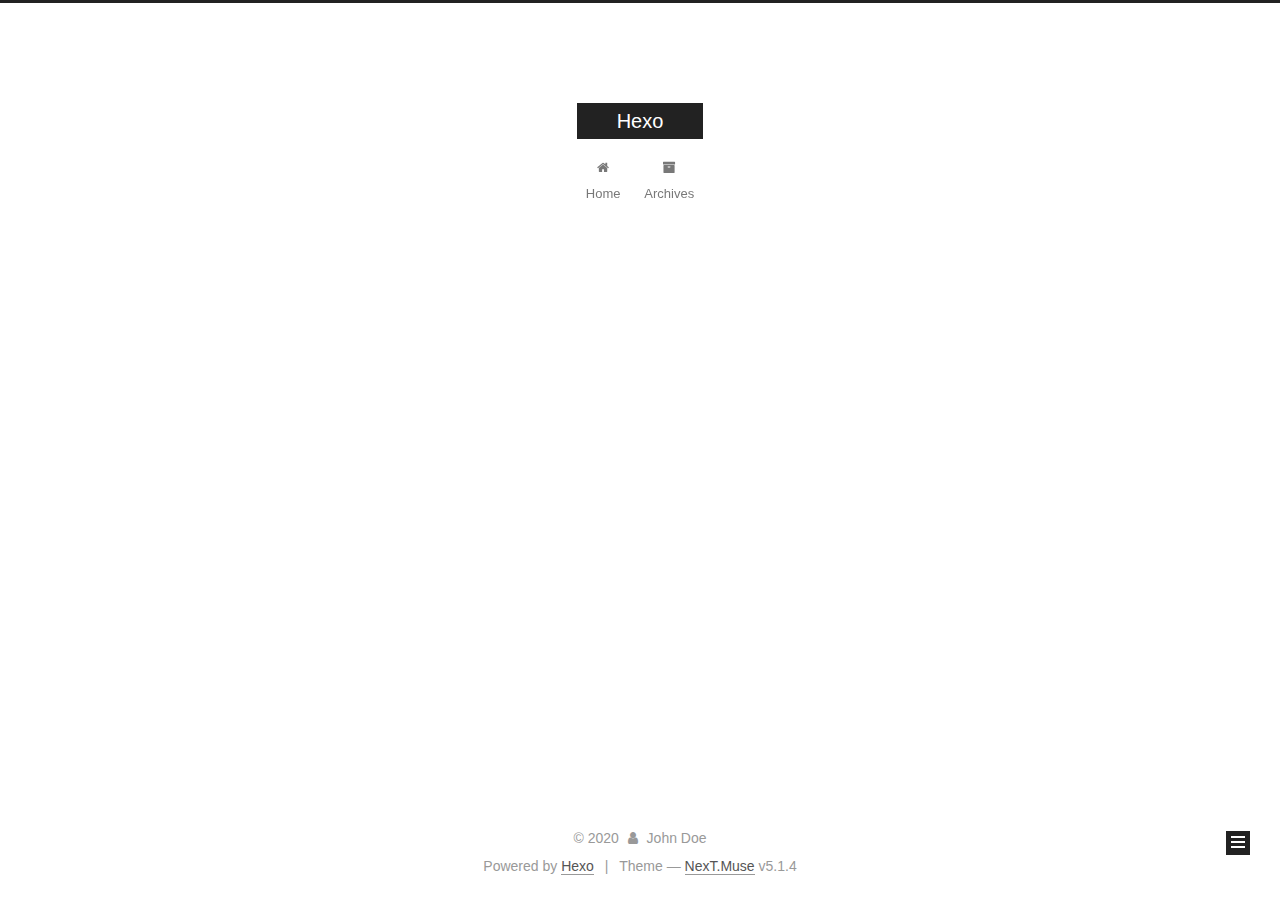
==== commit f4ed5237: "Site updated: 2020-03-23 12:34:44" ====
--- a/archives/index.html
+++ b/archives/index.html
@@ -1,238 +1,645 @@
 <!DOCTYPE html>
-<html>
+
+
+
+  
+
+
+<html class="theme-next muse use-motion" lang="en">
 <head>
-  <meta charset="utf-8">
-  
-
-  
-  <title>Archives | Hexo</title>
-  <meta name="viewport" content="width=device-width, initial-scale=1, maximum-scale=1">
-  <meta property="og:type" content="website">
+  <meta charset="UTF-8"/>
+<meta http-equiv="X-UA-Compatible" content="IE=edge" />
+<meta name="viewport" content="width=device-width, initial-scale=1, maximum-scale=1"/>
+<meta name="theme-color" content="#222">
+
+
+
+
+
+
+
+
+
+<meta http-equiv="Cache-Control" content="no-transform" />
+<meta http-equiv="Cache-Control" content="no-siteapp" />
+
+
+
+
+
+
+
+
+
+
+
+
+
+
+
+
+  
+  
+  <link href="/lib/fancybox/source/jquery.fancybox.css?v=2.1.5" rel="stylesheet" type="text/css" />
+
+
+
+
+
+
+
+<link href="/lib/font-awesome/css/font-awesome.min.css?v=4.6.2" rel="stylesheet" type="text/css" />
+
+<link href="/css/main.css?v=5.1.4" rel="stylesheet" type="text/css" />
+
+
+  <link rel="apple-touch-icon" sizes="180x180" href="/images/apple-touch-icon-next.png?v=5.1.4">
+
+
+  <link rel="icon" type="image/png" sizes="32x32" href="/images/favicon-32x32-next.png?v=5.1.4">
+
+
+  <link rel="icon" type="image/png" sizes="16x16" href="/images/favicon-16x16-next.png?v=5.1.4">
+
+
+  <link rel="mask-icon" href="/images/logo.svg?v=5.1.4" color="#222">
+
+
+
+
+
+  <meta name="keywords" content="Hexo, NexT" />
+
+
+
+
+  
+
+
+  <link rel="alternate" href="/atom.xml" title="Hexo" type="application/atom+xml" />
+
+
+
+
+
+
+<meta property="og:type" content="website">
 <meta property="og:title" content="Hexo">
 <meta property="og:url" content="http://yoursite.com/archives/index.html">
 <meta property="og:site_name" content="Hexo">
 <meta property="og:locale" content="en_US">
 <meta property="article:author" content="John Doe">
 <meta name="twitter:card" content="summary">
-  
-    <link rel="alternate" href="/atom.xml" title="Hexo" type="application/atom+xml">
-  
-  
-    <link rel="icon" href="/favicon.png">
-  
-  
-    <link href="//fonts.googleapis.com/css?family=Source+Code+Pro" rel="stylesheet" type="text/css">
-  
-  
-<link rel="stylesheet" href="/css/style.css">
+
+
+
+<script type="text/javascript" id="hexo.configurations">
+  var NexT = window.NexT || {};
+  var CONFIG = {
+    root: '/',
+    scheme: 'Muse',
+    version: '5.1.4',
+    sidebar: {"position":"left","display":"post","offset":12,"b2t":false,"scrollpercent":false,"onmobile":false},
+    fancybox: true,
+    tabs: true,
+    motion: {"enable":true,"async":false,"transition":{"post_block":"fadeIn","post_header":"slideDownIn","post_body":"slideDownIn","coll_header":"slideLeftIn","sidebar":"slideUpIn"}},
+    duoshuo: {
+      userId: '0',
+      author: 'Author'
+    },
+    algolia: {
+      applicationID: '',
+      apiKey: '',
+      indexName: '',
+      hits: {"per_page":10},
+      labels: {"input_placeholder":"Search for Posts","hits_empty":"We didn't find any results for the search: ${query}","hits_stats":"${hits} results found in ${time} ms"}
+    }
+  };
+</script>
+
+
+
+  <link rel="canonical" href="http://yoursite.com/archives/"/>
+
+
+
+
+
+  <title>Archive | Hexo</title>
+  
+
+
+
+
+
+
+
 
 <meta name="generator" content="Hexo 4.2.0"></head>
 
-<body>
-  <div id="container">
-    <div id="wrap">
-      <header id="header">
-  <div id="banner"></div>
-  <div id="header-outer" class="outer">
-    <div id="header-title" class="inner">
-      <h1 id="logo-wrap">
-        <a href="/" id="logo">Hexo</a>
-      </h1>
-      
+<body itemscope itemtype="http://schema.org/WebPage" lang="en">
+
+  
+  
+    
+  
+
+  <div class="container sidebar-position-left page-archive">
+    <div class="headband"></div>
+
+    <header id="header" class="header" itemscope itemtype="http://schema.org/WPHeader">
+      <div class="header-inner"><div class="site-brand-wrapper">
+  <div class="site-meta ">
+    
+
+    <div class="custom-logo-site-title">
+      <a href="/"  class="brand" rel="start">
+        <span class="logo-line-before"><i></i></span>
+        <span class="site-title">Hexo</span>
+        <span class="logo-line-after"><i></i></span>
+      </a>
     </div>
-    <div id="header-inner" class="inner">
-      <nav id="main-nav">
-        <a id="main-nav-toggle" class="nav-icon"></a>
-        
-          <a class="main-nav-link" href="/">Home</a>
-        
-          <a class="main-nav-link" href="/archives">Archives</a>
-        
-      </nav>
-      <nav id="sub-nav">
-        
-          <a id="nav-rss-link" class="nav-icon" href="/atom.xml" title="RSS Feed"></a>
-        
-        <a id="nav-search-btn" class="nav-icon" title="Search"></a>
-      </nav>
-      <div id="search-form-wrap">
-        <form action="//google.com/search" method="get" accept-charset="UTF-8" class="search-form"><input type="search" name="q" class="search-form-input" placeholder="Search"><button type="submit" class="search-form-submit">&#xF002;</button><input type="hidden" name="sitesearch" value="http://yoursite.com"></form>
+      
+        <p class="site-subtitle"></p>
+      
+  </div>
+
+  <div class="site-nav-toggle">
+    <button>
+      <span class="btn-bar"></span>
+      <span class="btn-bar"></span>
+      <span class="btn-bar"></span>
+    </button>
+  </div>
+</div>
+
+<nav class="site-nav">
+  
+
+  
+    <ul id="menu" class="menu">
+      
+        
+        <li class="menu-item menu-item-home">
+          <a href="/%20" rel="section">
+            
+              <i class="menu-item-icon fa fa-fw fa-home"></i> <br />
+            
+            Home
+          </a>
+        </li>
+      
+        
+        <li class="menu-item menu-item-archives">
+          <a href="/archives/%20" rel="section">
+            
+              <i class="menu-item-icon fa fa-fw fa-archive"></i> <br />
+            
+            Archives
+          </a>
+        </li>
+      
+
+      
+    </ul>
+  
+
+  
+</nav>
+
+
+
+ </div>
+    </header>
+
+    <main id="main" class="main">
+      <div class="main-inner">
+        <div class="content-wrap">
+          <div id="content" class="content">
+            
+
+  
+  
+  
+  <div class="post-block archive">
+    <div id="posts" class="posts-collapse">
+      <span class="archive-move-on"></span>
+
+      <span class="archive-page-counter">
+        
+        
+        
+          
+        
+        Um..! 3 posts in total. Keep on posting.
+      </span>
+
+      
+
+        
+        
+        
+
+        
+          
+          <div class="collection-title">
+            <h1 class="archive-year" id="archive-year-2020">2020</h1>
+          </div>
+        
+        
+
+        
+
+  <article class="post post-type-normal" itemscope itemtype="http://schema.org/Article">
+    <header class="post-header">
+
+      <h2 class="post-title">
+        
+            <a class="post-title-link" href="/2020/03/23/article-title/" itemprop="url">
+              
+                <span itemprop="name">article title</span>
+              
+            </a>
+        
+      </h2>
+
+      <div class="post-meta">
+        <time class="post-time" itemprop="dateCreated"
+              datetime="2020-03-23T09:54:49+08:00"
+              content="2020-03-23" >
+          03-23
+        </time>
       </div>
+
+    </header>
+  </article>
+
+
+
+      
+
+        
+        
+        
+
+        
+        
+
+        
+
+  <article class="post post-type-normal" itemscope itemtype="http://schema.org/Article">
+    <header class="post-header">
+
+      <h2 class="post-title">
+        
+            <a class="post-title-link" href="/2020/03/23/wel/" itemprop="url">
+              
+                <span itemprop="name">欢迎来到这里</span>
+              
+            </a>
+        
+      </h2>
+
+      <div class="post-meta">
+        <time class="post-time" itemprop="dateCreated"
+              datetime="2020-03-23T08:39:16+08:00"
+              content="2020-03-23" >
+          03-23
+        </time>
+      </div>
+
+    </header>
+  </article>
+
+
+
+      
+
+        
+        
+        
+
+        
+        
+
+        
+
+  <article class="post post-type-normal" itemscope itemtype="http://schema.org/Article">
+    <header class="post-header">
+
+      <h2 class="post-title">
+        
+            <a class="post-title-link" href="/2020/03/23/hello-world/" itemprop="url">
+              
+                <span itemprop="name">Hello World</span>
+              
+            </a>
+        
+      </h2>
+
+      <div class="post-meta">
+        <time class="post-time" itemprop="dateCreated"
+              datetime="2020-03-23T08:28:55+08:00"
+              content="2020-03-23" >
+          03-23
+        </time>
+      </div>
+
+    </header>
+  </article>
+
+
+
+      
+
     </div>
   </div>
-</header>
-      <div class="outer">
-        <section id="main">
-  
-  
-    
-    
-      
-      
-      <section class="archives-wrap">
-        <div class="archive-year-wrap">
-          <a href="/archives/2020" class="archive-year">2020</a>
+  
+  
+  
+
+  
+
+
+
+          </div>
+          
+
+
+          
+
         </div>
-        <div class="archives">
-    
-    <article class="archive-article archive-type-post">
-  <div class="archive-article-inner">
-    <header class="archive-article-header">
-      <a href="/2020/03/23/article-title/" class="archive-article-date">
-  <time datetime="2020-03-23T01:54:49.000Z" itemprop="datePublished">Mar 23</time>
-</a>
-      
-  
-    <h1 itemprop="name">
-      <a class="archive-article-title" href="/2020/03/23/article-title/">article title</a>
-    </h1>
-  
-
-    </header>
-  </div>
-</article>
-  
-    
-    
-    <article class="archive-article archive-type-post">
-  <div class="archive-article-inner">
-    <header class="archive-article-header">
-      <a href="/2020/03/23/wel/" class="archive-article-date">
-  <time datetime="2020-03-23T00:39:16.000Z" itemprop="datePublished">Mar 23</time>
-</a>
-      
-  
-    <h1 itemprop="name">
-      <a class="archive-article-title" href="/2020/03/23/wel/">欢迎来到这里</a>
-    </h1>
-  
-
-    </header>
-  </div>
-</article>
-  
-    
-    
-    <article class="archive-article archive-type-post">
-  <div class="archive-article-inner">
-    <header class="archive-article-header">
-      <a href="/2020/03/23/hello-world/" class="archive-article-date">
-  <time datetime="2020-03-23T00:28:55.652Z" itemprop="datePublished">Mar 23</time>
-</a>
-      
-  
-    <h1 itemprop="name">
-      <a class="archive-article-title" href="/2020/03/23/hello-world/">Hello World</a>
-    </h1>
-  
-
-    </header>
-  </div>
-</article>
-  
-  
-    </div></section>
-  
-
-
-</section>
-        
-          <aside id="sidebar">
-  
-    
-
-  
-    
-  <div class="widget-wrap">
-    <h3 class="widget-title">Tags</h3>
-    <div class="widget">
-      <ul class="tag-list" itemprop="keywords"><li class="tag-list-item"><a class="tag-list-link" href="/tags/%E5%AE%9E%E9%AA%8C%E6%8A%A5%E5%91%8A/" rel="tag">实验报告</a></li><li class="tag-list-item"><a class="tag-list-link" href="/tags/%E9%9A%8F%E7%AC%94/" rel="tag">随笔</a></li></ul>
+        
+          
+  
+  <div class="sidebar-toggle">
+    <div class="sidebar-toggle-line-wrap">
+      <span class="sidebar-toggle-line sidebar-toggle-line-first"></span>
+      <span class="sidebar-toggle-line sidebar-toggle-line-middle"></span>
+      <span class="sidebar-toggle-line sidebar-toggle-line-last"></span>
     </div>
   </div>
 
-
-  
+  <aside id="sidebar" class="sidebar">
     
-  <div class="widget-wrap">
-    <h3 class="widget-title">Tag Cloud</h3>
-    <div class="widget tagcloud">
-      <a href="/tags/%E5%AE%9E%E9%AA%8C%E6%8A%A5%E5%91%8A/" style="font-size: 10px;">实验报告</a> <a href="/tags/%E9%9A%8F%E7%AC%94/" style="font-size: 10px;">随笔</a>
+    <div class="sidebar-inner">
+
+      
+
+      
+
+      <section class="site-overview-wrap sidebar-panel sidebar-panel-active">
+        <div class="site-overview">
+          <div class="site-author motion-element" itemprop="author" itemscope itemtype="http://schema.org/Person">
+            
+              <p class="site-author-name" itemprop="name">John Doe</p>
+              <p class="site-description motion-element" itemprop="description"></p>
+          </div>
+
+          <nav class="site-state motion-element">
+
+            
+              <div class="site-state-item site-state-posts">
+              
+                <a href="/archives/%20%7C%7C%20archive">
+              
+                  <span class="site-state-item-count">3</span>
+                  <span class="site-state-item-name">posts</span>
+                </a>
+              </div>
+            
+
+            
+
+            
+              
+              
+              <div class="site-state-item site-state-tags">
+                
+                  <span class="site-state-item-count">2</span>
+                  <span class="site-state-item-name">tags</span>
+                
+              </div>
+            
+
+          </nav>
+
+          
+            <div class="feed-link motion-element">
+              <a href="/atom.xml" rel="alternate">
+                <i class="fa fa-rss"></i>
+                RSS
+              </a>
+            </div>
+          
+
+          
+
+          
+          
+
+          
+          
+
+          
+
+        </div>
+      </section>
+
+      
+
+      
+
     </div>
+  </aside>
+
+
+        
+      </div>
+    </main>
+
+    <footer id="footer" class="footer">
+      <div class="footer-inner">
+        <div class="copyright">&copy; <span itemprop="copyrightYear">2020</span>
+  <span class="with-love">
+    <i class="fa fa-user"></i>
+  </span>
+  <span class="author" itemprop="copyrightHolder">John Doe</span>
+
+  
+</div>
+
+
+  <div class="powered-by">Powered by <a class="theme-link" target="_blank" href="https://hexo.io">Hexo</a></div>
+
+
+
+  <span class="post-meta-divider">|</span>
+
+
+
+  <div class="theme-info">Theme &mdash; <a class="theme-link" target="_blank" href="https://github.com/iissnan/hexo-theme-next">NexT.Muse</a> v5.1.4</div>
+
+
+
+
+        
+
+
+
+
+
+
+
+        
+      </div>
+    </footer>
+
+    
+      <div class="back-to-top">
+        <i class="fa fa-arrow-up"></i>
+        
+      </div>
+    
+
+    
+
   </div>
 
   
-    
-  <div class="widget-wrap">
-    <h3 class="widget-title">Archives</h3>
-    <div class="widget">
-      <ul class="archive-list"><li class="archive-list-item"><a class="archive-list-link" href="/archives/2020/03/">March 2020</a></li></ul>
-    </div>
-  </div>
-
-
-  
-    
-  <div class="widget-wrap">
-    <h3 class="widget-title">Recent Posts</h3>
-    <div class="widget">
-      <ul>
-        
-          <li>
-            <a href="/2020/03/23/article-title/">article title</a>
-          </li>
-        
-          <li>
-            <a href="/2020/03/23/wel/">欢迎来到这里</a>
-          </li>
-        
-          <li>
-            <a href="/2020/03/23/hello-world/">Hello World</a>
-          </li>
-        
-      </ul>
-    </div>
-  </div>
-
-  
-</aside>
-        
-      </div>
-      <footer id="footer">
-  
-  <div class="outer">
-    <div id="footer-info" class="inner">
-      &copy; 2020 John Doe<br>
-      Powered by <a href="http://hexo.io/" target="_blank">Hexo</a>
-    </div>
-  </div>
-</footer>
-    </div>
-    <nav id="mobile-nav">
-  
-    <a href="/" class="mobile-nav-link">Home</a>
-  
-    <a href="/archives" class="mobile-nav-link">Archives</a>
-  
-</nav>
-    
-
-<script src="//ajax.googleapis.com/ajax/libs/jquery/2.0.3/jquery.min.js"></script>
-
-
-  
-<link rel="stylesheet" href="/fancybox/jquery.fancybox.css">
-
-  
-<script src="/fancybox/jquery.fancybox.pack.js"></script>
-
-
-
-
-<script src="/js/script.js"></script>
-
-
-
-
-  </div>
+
+<script type="text/javascript">
+  if (Object.prototype.toString.call(window.Promise) !== '[object Function]') {
+    window.Promise = null;
+  }
+</script>
+
+
+
+
+
+
+
+
+
+  
+
+
+
+
+
+
+
+
+
+
+
+
+  
+  
+    <script type="text/javascript" src="/lib/jquery/index.js?v=2.1.3"></script>
+  
+
+  
+  
+    <script type="text/javascript" src="/lib/fastclick/lib/fastclick.min.js?v=1.0.6"></script>
+  
+
+  
+  
+    <script type="text/javascript" src="/lib/jquery_lazyload/jquery.lazyload.js?v=1.9.7"></script>
+  
+
+  
+  
+    <script type="text/javascript" src="/lib/velocity/velocity.min.js?v=1.2.1"></script>
+  
+
+  
+  
+    <script type="text/javascript" src="/lib/velocity/velocity.ui.min.js?v=1.2.1"></script>
+  
+
+  
+  
+    <script type="text/javascript" src="/lib/fancybox/source/jquery.fancybox.pack.js?v=2.1.5"></script>
+  
+
+
+  
+
+
+  <script type="text/javascript" src="/js/src/utils.js?v=5.1.4"></script>
+
+  <script type="text/javascript" src="/js/src/motion.js?v=5.1.4"></script>
+
+
+
+  
+  
+
+  
+
+  
+
+
+  <script type="text/javascript" src="/js/src/bootstrap.js?v=5.1.4"></script>
+
+
+
+  
+
+
+  
+
+
+
+
+	
+
+
+
+
+
+  
+
+
+
+
+
+  
+
+
+
+
+
+
+
+
+
+
+
+
+  
+
+
+
+
+
+  
+
+  
+
+  
+
+  
+  
+
+  
+
+  
+
+  
+
 </body>
-</html>+</html>
--- a/css/main.css
+++ b/css/main.css
@@ -0,0 +1,2662 @@
+/* normalize.css v3.0.2 | MIT License | git.io/normalize */
+html {
+  font-family: sans-serif; /* 1 */
+  -ms-text-size-adjust: 100%; /* 2 */
+  -webkit-text-size-adjust: 100%; /* 2 */
+}
+body {
+  margin: 0;
+}
+article,
+aside,
+details,
+figcaption,
+figure,
+footer,
+header,
+hgroup,
+main,
+menu,
+nav,
+section,
+summary {
+  display: block;
+}
+audio,
+canvas,
+progress,
+video {
+  display: inline-block; /* 1 */
+  vertical-align: baseline; /* 2 */
+}
+audio:not([controls]) {
+  display: none;
+  height: 0;
+}
+[hidden],
+template {
+  display: none;
+}
+a {
+  background-color: transparent;
+}
+a:active,
+a:hover {
+  outline: 0;
+}
+abbr[title] {
+  border-bottom: 1px dotted;
+}
+b,
+strong {
+  font-weight: bold;
+}
+dfn {
+  font-style: italic;
+}
+h1 {
+  font-size: 2em;
+  margin: 0.67em 0;
+}
+mark {
+  background: #ff0;
+  color: #000;
+}
+small {
+  font-size: 80%;
+}
+sub,
+sup {
+  font-size: 75%;
+  line-height: 0;
+  position: relative;
+  vertical-align: baseline;
+}
+sup {
+  top: -0.5em;
+}
+sub {
+  bottom: -0.25em;
+}
+img {
+  border: 0;
+}
+svg:not(:root) {
+  overflow: hidden;
+}
+figure {
+  margin: 1em 40px;
+}
+hr {
+  -moz-box-sizing: content-box;
+  box-sizing: content-box;
+  height: 0;
+}
+pre {
+  overflow: auto;
+}
+code,
+kbd,
+pre,
+samp {
+  font-family: monospace, monospace;
+  font-size: 1em;
+}
+button,
+input,
+optgroup,
+select,
+textarea {
+  color: inherit; /* 1 */
+  font: inherit; /* 2 */
+  margin: 0; /* 3 */
+}
+button {
+  overflow: visible;
+}
+button,
+select {
+  text-transform: none;
+}
+button,
+html input[type="button"],
+input[type="reset"],
+input[type="submit"] {
+  -webkit-appearance: button; /* 2 */
+  cursor: pointer; /* 3 */
+}
+button[disabled],
+html input[disabled] {
+  cursor: default;
+}
+button::-moz-focus-inner,
+input::-moz-focus-inner {
+  border: 0;
+  padding: 0;
+}
+input {
+  line-height: normal;
+}
+input[type="checkbox"],
+input[type="radio"] {
+  box-sizing: border-box; /* 1 */
+  padding: 0; /* 2 */
+}
+input[type="number"]::-webkit-inner-spin-button,
+input[type="number"]::-webkit-outer-spin-button {
+  height: auto;
+}
+input[type="search"] {
+  -webkit-appearance: textfield; /* 1 */
+  -moz-box-sizing: content-box;
+  -webkit-box-sizing: content-box; /* 2 */
+  box-sizing: content-box;
+}
+input[type="search"]::-webkit-search-cancel-button,
+input[type="search"]::-webkit-search-decoration {
+  -webkit-appearance: none;
+}
+fieldset {
+  border: 1px solid #c0c0c0;
+  margin: 0 2px;
+  padding: 0.35em 0.625em 0.75em;
+}
+legend {
+  border: 0; /* 1 */
+  padding: 0; /* 2 */
+}
+textarea {
+  overflow: auto;
+}
+optgroup {
+  font-weight: bold;
+}
+table {
+  border-collapse: collapse;
+  border-spacing: 0;
+}
+td,
+th {
+  padding: 0;
+}
+::selection {
+  background: #262a30;
+  color: #fff;
+}
+body {
+  position: relative;
+  font-family: 'Lato', "PingFang SC", "Microsoft YaHei", sans-serif;
+  font-size: 14px;
+  line-height: 2;
+  color: #555;
+  background: #fff;
+}
+@media (max-width: 767px) {
+  body {
+    padding-right: 0 !important;
+  }
+}
+@media (min-width: 768px) and (max-width: 991px) {
+  body {
+    padding-right: 0 !important;
+  }
+}
+@media (min-width: 1600px) {
+  body {
+    font-size: 16px;
+  }
+}
+h1,
+h2,
+h3,
+h4,
+h5,
+h6 {
+  margin: 0;
+  padding: 0;
+  font-weight: bold;
+  line-height: 1.5;
+  font-family: 'Lato', "PingFang SC", "Microsoft YaHei", sans-serif;
+}
+h2,
+h3,
+h4,
+h5,
+h6 {
+  margin: 20px 0 15px;
+}
+h1 {
+  font-size: 22px;
+}
+@media (max-width: 767px) {
+  h1 {
+    font-size: 18px;
+  }
+}
+h2 {
+  font-size: 20px;
+}
+@media (max-width: 767px) {
+  h2 {
+    font-size: 16px;
+  }
+}
+h3 {
+  font-size: 18px;
+}
+@media (max-width: 767px) {
+  h3 {
+    font-size: 14px;
+  }
+}
+h4 {
+  font-size: 16px;
+}
+@media (max-width: 767px) {
+  h4 {
+    font-size: 12px;
+  }
+}
+h5 {
+  font-size: 14px;
+}
+@media (max-width: 767px) {
+  h5 {
+    font-size: 10px;
+  }
+}
+h6 {
+  font-size: 12px;
+}
+@media (max-width: 767px) {
+  h6 {
+    font-size: 8px;
+  }
+}
+p {
+  margin: 0 0 20px 0;
+}
+a {
+  color: #555;
+  text-decoration: none;
+  outline: none;
+  border-bottom: 1px solid #999;
+  word-wrap: break-word;
+}
+a:hover {
+  color: #222;
+  border-bottom-color: #222;
+}
+blockquote {
+  margin: 0;
+  padding: 0;
+}
+img {
+  display: block;
+  margin: auto;
+  max-width: 100%;
+  height: auto;
+}
+hr {
+  margin: 40px 0;
+  height: 3px;
+  border: none;
+  background-color: #ddd;
+  background-image: repeating-linear-gradient(-45deg, #fff, #fff 4px, transparent 4px, transparent 8px);
+}
+blockquote {
+  padding: 0 15px;
+  color: #666;
+  border-left: 4px solid #ddd;
+}
+blockquote cite::before {
+  content: "-";
+  padding: 0 5px;
+}
+dt {
+  font-weight: 700;
+}
+dd {
+  margin: 0;
+  padding: 0;
+}
+kbd {
+  border: 1px solid #ccc;
+  border-radius: 0.2em;
+  box-shadow: 0.1em 0.1em 0.2em rgba(0,0,0,0.1);
+  background-color: #f9f9f9;
+  font-family: inherit;
+  background-image: -webkit-linear-gradient(top, #eee, #fff, #eee);
+  padding: 0.1em 0.3em;
+  white-space: nowrap;
+}
+.text-left {
+  text-align: left;
+}
+.text-center {
+  text-align: center;
+}
+.text-right {
+  text-align: right;
+}
+.text-justify {
+  text-align: justify;
+}
+.text-nowrap {
+  white-space: nowrap;
+}
+.text-lowercase {
+  text-transform: lowercase;
+}
+.text-uppercase {
+  text-transform: uppercase;
+}
+.text-capitalize {
+  text-transform: capitalize;
+}
+.center-block {
+  display: block;
+  margin-left: auto;
+  margin-right: auto;
+}
+.clearfix:before,
+.clearfix:after {
+  content: " ";
+  display: table;
+}
+.clearfix:after {
+  clear: both;
+}
+.pullquote {
+  width: 45%;
+}
+.pullquote.left {
+  float: left;
+  margin-left: 5px;
+  margin-right: 10px;
+}
+.pullquote.right {
+  float: right;
+  margin-left: 10px;
+  margin-right: 5px;
+}
+.affix.affix.affix {
+  position: fixed;
+}
+.translation {
+  margin-top: -20px;
+  font-size: 14px;
+  color: #999;
+}
+.scrollbar-measure {
+  width: 100px;
+  height: 100px;
+  overflow: scroll;
+  position: absolute;
+  top: -9999px;
+}
+.use-motion .motion-element {
+  opacity: 0;
+}
+table {
+  margin: 20px 0;
+  width: 100%;
+  border-collapse: collapse;
+  border-spacing: 0;
+  border: 1px solid #ddd;
+  font-size: 14px;
+  table-layout: fixed;
+  word-wrap: break-all;
+}
+table>tbody>tr:nth-of-type(odd) {
+  background-color: #f9f9f9;
+}
+table>tbody>tr:hover {
+  background-color: #f5f5f5;
+}
+caption,
+th,
+td {
+  padding: 8px;
+  text-align: left;
+  vertical-align: middle;
+  font-weight: normal;
+}
+th,
+td {
+  border-bottom: 3px solid #ddd;
+  border-right: 1px solid #eee;
+}
+th {
+  padding-bottom: 10px;
+  font-weight: 700;
+}
+td {
+  border-bottom-width: 1px;
+}
+html,
+body {
+  height: 100%;
+}
+.container {
+  position: relative;
+  min-height: 100%;
+}
+.header-inner {
+  margin: 0 auto;
+  padding: 100px 0 70px;
+  width: 700px;
+}
+@media (min-width: 1600px) {
+  .container .header-inner {
+    width: 900px;
+  }
+}
+.main {
+  padding-bottom: 150px;
+}
+.main-inner {
+  margin: 0 auto;
+  width: 700px;
+}
+@media (min-width: 1600px) {
+  .container .main-inner {
+    width: 900px;
+  }
+}
+.footer {
+  position: absolute;
+  left: 0;
+  bottom: 0;
+  width: 100%;
+  min-height: 50px;
+}
+.footer-inner {
+  box-sizing: border-box;
+  margin: 20px auto;
+  width: 700px;
+}
+@media (min-width: 1600px) {
+  .container .footer-inner {
+    width: 900px;
+  }
+}
+pre,
+.highlight {
+  overflow: auto;
+  margin: 20px 0;
+  padding: 0;
+  font-size: 13px;
+  color: #4d4d4c;
+  background: #f7f7f7;
+  line-height: 1.6;
+}
+pre,
+code {
+  font-family: consolas, Menlo, "PingFang SC", "Microsoft YaHei", monospace;
+}
+code {
+  padding: 2px 4px;
+  word-wrap: break-word;
+  color: #555;
+  background: #eee;
+  border-radius: 3px;
+  font-size: 13px;
+}
+pre {
+  padding: 10px;
+}
+pre code {
+  padding: 0;
+  color: #4d4d4c;
+  background: none;
+  text-shadow: none;
+}
+.highlight {
+  border-radius: 1px;
+}
+.highlight pre {
+  border: none;
+  margin: 0;
+  padding: 10px 0;
+}
+.highlight table {
+  margin: 0;
+  width: auto;
+  border: none;
+}
+.highlight td {
+  border: none;
+  padding: 0;
+}
+.highlight figcaption {
+  font-size: 1em;
+  color: #4d4d4c;
+  line-height: 1em;
+  margin-bottom: 1em;
+}
+.highlight figcaption:before,
+.highlight figcaption:after {
+  content: " ";
+  display: table;
+}
+.highlight figcaption:after {
+  clear: both;
+}
+.highlight figcaption a {
+  float: right;
+  color: #4d4d4c;
+}
+.highlight figcaption a:hover {
+  border-bottom-color: #4d4d4c;
+}
+.highlight .gutter pre {
+  padding-left: 10px;
+  padding-right: 10px;
+  color: #869194;
+  text-align: right;
+  background-color: #eff2f3;
+}
+.highlight .code pre {
+  width: 100%;
+  padding-left: 10px;
+  padding-right: 10px;
+  background-color: #f7f7f7;
+}
+.highlight .line {
+  height: 20px;
+}
+.gutter {
+  -webkit-user-select: none;
+  -moz-user-select: none;
+  -ms-user-select: none;
+  user-select: none;
+}
+.gist table {
+  width: auto;
+}
+.gist table td {
+  border: none;
+}
+pre .deletion {
+  background: #fdd;
+}
+pre .addition {
+  background: #dfd;
+}
+pre .meta {
+  color: #8959a8;
+}
+pre .comment {
+  color: #8e908c;
+}
+pre .variable,
+pre .attribute,
+pre .tag,
+pre .regexp,
+pre .ruby .constant,
+pre .xml .tag .title,
+pre .xml .pi,
+pre .xml .doctype,
+pre .html .doctype,
+pre .css .id,
+pre .css .class,
+pre .css .pseudo {
+  color: #c82829;
+}
+pre .number,
+pre .preprocessor,
+pre .built_in,
+pre .literal,
+pre .params,
+pre .constant,
+pre .command {
+  color: #f5871f;
+}
+pre .ruby .class .title,
+pre .css .rules .attribute,
+pre .string,
+pre .value,
+pre .inheritance,
+pre .header,
+pre .ruby .symbol,
+pre .xml .cdata,
+pre .special,
+pre .number,
+pre .formula {
+  color: #718c00;
+}
+pre .title,
+pre .css .hexcolor {
+  color: #3e999f;
+}
+pre .function,
+pre .python .decorator,
+pre .python .title,
+pre .ruby .function .title,
+pre .ruby .title .keyword,
+pre .perl .sub,
+pre .javascript .title,
+pre .coffeescript .title {
+  color: #4271ae;
+}
+pre .keyword,
+pre .javascript .function {
+  color: #8959a8;
+}
+.full-image.full-image.full-image.full-image {
+  border: none;
+  max-width: 100%;
+  width: auto;
+  margin: 20px auto 25px;
+}
+@media (min-width: 992px) {
+  .full-image.full-image.full-image.full-image {
+    max-width: none;
+    width: 110%;
+    margin: 25px -5%;
+  }
+}
+.blockquote-center,
+.page-home .post-type-quote blockquote,
+.page-post-detail .post-type-quote blockquote {
+  position: relative;
+  margin: 40px 0;
+  padding: 0;
+  border-left: none;
+  text-align: center;
+}
+.blockquote-center::before,
+.page-home .post-type-quote blockquote::before,
+.page-post-detail .post-type-quote blockquote::before,
+.blockquote-center::after,
+.page-home .post-type-quote blockquote::after,
+.page-post-detail .post-type-quote blockquote::after {
+  position: absolute;
+  content: ' ';
+  display: block;
+  width: 100%;
+  height: 24px;
+  opacity: 0.2;
+  background-repeat: no-repeat;
+  background-position: 0 -6px;
+  background-size: 22px 22px;
+}
+.blockquote-center::before,
+.page-home .post-type-quote blockquote::before,
+.page-post-detail .post-type-quote blockquote::before {
+  top: -20px;
+  background-image: url("../images/quote-l.svg");
+  border-top: 1px solid #ccc;
+}
+.blockquote-center::after,
+.page-home .post-type-quote blockquote::after,
+.page-post-detail .post-type-quote blockquote::after {
+  bottom: -20px;
+  background-image: url("../images/quote-r.svg");
+  border-bottom: 1px solid #ccc;
+  background-position: 100% 8px;
+}
+.blockquote-center p,
+.page-home .post-type-quote blockquote p,
+.page-post-detail .post-type-quote blockquote p,
+.blockquote-center div,
+.page-home .post-type-quote blockquote div,
+.page-post-detail .post-type-quote blockquote div {
+  text-align: center;
+}
+.post .post-body .group-picture img {
+  box-sizing: border-box;
+  padding: 0 3px;
+  border: none;
+}
+.post .group-picture-row {
+  overflow: hidden;
+  margin-top: 6px;
+}
+.post .group-picture-row:first-child {
+  margin-top: 0;
+}
+.post .group-picture-column {
+  float: left;
+}
+.page-post-detail .post-body .group-picture-column {
+  float: none;
+  margin-top: 10px;
+  width: auto !important;
+}
+.page-post-detail .post-body .group-picture-column img {
+  margin: 0 auto;
+}
+.page-archive .group-picture-container {
+  overflow: hidden;
+}
+.page-archive .group-picture-row {
+  float: left;
+}
+.page-archive .group-picture-row:first-child {
+  margin-top: 6px;
+}
+.page-archive .group-picture-column {
+  max-width: 150px;
+  max-height: 150px;
+}
+.post-body .note {
+  position: relative;
+  padding: 15px;
+  margin-bottom: 20px;
+  border: 1px solid #eee;
+  border-left-width: 5px;
+  border-radius: 3px;
+}
+.post-body .note h2,
+.post-body .note h3,
+.post-body .note h4,
+.post-body .note h5,
+.post-body .note h6 {
+  margin-top: 0;
+  margin-bottom: 0;
+  border-bottom: initial;
+  padding-top: 0 !important;
+}
+.post-body .note p:first-child,
+.post-body .note ul:first-child,
+.post-body .note ol:first-child,
+.post-body .note table:first-child,
+.post-body .note pre:first-child,
+.post-body .note blockquote:first-child {
+  margin-top: 0;
+}
+.post-body .note p:last-child,
+.post-body .note ul:last-child,
+.post-body .note ol:last-child,
+.post-body .note table:last-child,
+.post-body .note pre:last-child,
+.post-body .note blockquote:last-child {
+  margin-bottom: 0;
+}
+.post-body .note.default {
+  border-left-color: #777;
+}
+.post-body .note.default h2,
+.post-body .note.default h3,
+.post-body .note.default h4,
+.post-body .note.default h5,
+.post-body .note.default h6 {
+  color: #777;
+}
+.post-body .note.primary {
+  border-left-color: #6f42c1;
+}
+.post-body .note.primary h2,
+.post-body .note.primary h3,
+.post-body .note.primary h4,
+.post-body .note.primary h5,
+.post-body .note.primary h6 {
+  color: #6f42c1;
+}
+.post-body .note.info {
+  border-left-color: #428bca;
+}
+.post-body .note.info h2,
+.post-body .note.info h3,
+.post-body .note.info h4,
+.post-body .note.info h5,
+.post-body .note.info h6 {
+  color: #428bca;
+}
+.post-body .note.success {
+  border-left-color: #5cb85c;
+}
+.post-body .note.success h2,
+.post-body .note.success h3,
+.post-body .note.success h4,
+.post-body .note.success h5,
+.post-body .note.success h6 {
+  color: #5cb85c;
+}
+.post-body .note.warning {
+  border-left-color: #f0ad4e;
+}
+.post-body .note.warning h2,
+.post-body .note.warning h3,
+.post-body .note.warning h4,
+.post-body .note.warning h5,
+.post-body .note.warning h6 {
+  color: #f0ad4e;
+}
+.post-body .note.danger {
+  border-left-color: #d9534f;
+}
+.post-body .note.danger h2,
+.post-body .note.danger h3,
+.post-body .note.danger h4,
+.post-body .note.danger h5,
+.post-body .note.danger h6 {
+  color: #d9534f;
+}
+.post-body .label {
+  display: inline;
+  padding: 0 2px;
+  white-space: nowrap;
+}
+.post-body .label.default {
+  background-color: #f0f0f0;
+}
+.post-body .label.primary {
+  background-color: #efe6f7;
+}
+.post-body .label.info {
+  background-color: #e5f2f8;
+}
+.post-body .label.success {
+  background-color: #e7f4e9;
+}
+.post-body .label.warning {
+  background-color: #fcf6e1;
+}
+.post-body .label.danger {
+  background-color: #fae8eb;
+}
+.post-body .tabs {
+  position: relative;
+  display: block;
+  margin-bottom: 20px;
+  padding-top: 10px;
+}
+.post-body .tabs ul.nav-tabs {
+  margin: 0;
+  padding: 0;
+  display: flex;
+  margin-bottom: -1px;
+}
+@media (max-width: 413px) {
+  .post-body .tabs ul.nav-tabs {
+    display: block;
+    margin-bottom: 5px;
+  }
+}
+.post-body .tabs ul.nav-tabs li.tab {
+  list-style-type: none !important;
+  margin: 0 0.25em 0 0;
+  border-top: 3px solid transparent;
+  border-left: 1px solid transparent;
+  border-right: 1px solid transparent;
+}
+@media (max-width: 413px) {
+  .post-body .tabs ul.nav-tabs li.tab {
+    margin: initial;
+    border-top: 1px solid transparent;
+    border-left: 3px solid transparent;
+    border-right: 1px solid transparent;
+    border-bottom: 1px solid transparent;
+  }
+}
+.post-body .tabs ul.nav-tabs li.tab a {
+  outline: 0;
+  border-bottom: initial;
+  display: block;
+  line-height: 1.8em;
+  padding: 0.25em 0.75em;
+  transition-duration: 0.2s;
+  transition-timing-function: ease-out;
+  transition-delay: 0s;
+}
+.post-body .tabs ul.nav-tabs li.tab a i {
+  width: 1.285714285714286em;
+}
+.post-body .tabs ul.nav-tabs li.tab.active {
+  border-top: 3px solid #fc6423;
+  border-left: 1px solid #ddd;
+  border-right: 1px solid #ddd;
+  background-color: #fff;
+}
+@media (max-width: 413px) {
+  .post-body .tabs ul.nav-tabs li.tab.active {
+    border-top: 1px solid #ddd;
+    border-left: 3px solid #fc6423;
+    border-right: 1px solid #ddd;
+    border-bottom: 1px solid #ddd;
+  }
+}
+.post-body .tabs ul.nav-tabs li.tab.active a {
+  cursor: default;
+  color: #555;
+}
+.post-body .tabs .tab-content {
+  background-color: #fff;
+}
+.post-body .tabs .tab-content .tab-pane {
+  border: 1px solid #ddd;
+  padding: 20px 20px 0 20px;
+}
+.post-body .tabs .tab-content .tab-pane:not(.active) {
+  display: none !important;
+}
+.post-body .tabs .tab-content .tab-pane.active {
+  display: block !important;
+}
+.btn {
+  display: inline-block;
+  padding: 0 20px;
+  font-size: 14px;
+  color: #fff;
+  background: #222;
+  border: 2px solid #222;
+  text-decoration: none;
+  border-radius: 0;
+  transition-property: background-color;
+  transition-duration: 0.2s;
+  transition-timing-function: ease-in-out;
+  transition-delay: 0s;
+  line-height: 2;
+}
+.btn:hover {
+  border-color: #222;
+  color: #222;
+  background: #fff;
+}
+.btn +.btn {
+  margin: 0 0 8px 8px;
+}
+.btn .fa-fw {
+  width: 1.285714285714286em;
+  text-align: left;
+}
+.btn-bar {
+  display: block;
+  width: 22px;
+  height: 2px;
+  background: #555;
+  border-radius: 1px;
+}
+.btn-bar+.btn-bar {
+  margin-top: 4px;
+}
+.pagination {
+  margin: 120px 0 40px;
+  text-align: center;
+  border-top: 1px solid #eee;
+}
+.page-number-basic,
+.pagination .prev,
+.pagination .next,
+.pagination .page-number,
+.pagination .space {
+  display: inline-block;
+  position: relative;
+  top: -1px;
+  margin: 0 10px;
+  padding: 0 11px;
+}
+@media (max-width: 767px) {
+  .page-number-basic,
+  .pagination .prev,
+  .pagination .next,
+  .pagination .page-number,
+  .pagination .space {
+    margin: 0 5px;
+  }
+}
+.pagination .prev,
+.pagination .next,
+.pagination .page-number {
+  border-bottom: 0;
+  border-top: 1px solid #eee;
+  transition-property: border-color;
+  transition-duration: 0.2s;
+  transition-timing-function: ease-in-out;
+  transition-delay: 0s;
+}
+.pagination .prev:hover,
+.pagination .next:hover,
+.pagination .page-number:hover {
+  border-top-color: #222;
+}
+.pagination .space {
+  padding: 0;
+  margin: 0;
+}
+.pagination .prev {
+  margin-left: 0;
+}
+.pagination .next {
+  margin-right: 0;
+}
+.pagination .page-number.current {
+  color: #fff;
+  background: #ccc;
+  border-top-color: #ccc;
+}
+@media (max-width: 767px) {
+  .pagination {
+    border-top: none;
+  }
+  .pagination .prev,
+  .pagination .next,
+  .pagination .page-number {
+    margin-bottom: 10px;
+    border-top: 0;
+    border-bottom: 1px solid #eee;
+    padding: 0 10px;
+  }
+  .pagination .prev:hover,
+  .pagination .next:hover,
+  .pagination .page-number:hover {
+    border-bottom-color: #222;
+  }
+}
+.comments {
+  margin: 60px 20px 0;
+}
+.tag-cloud {
+  text-align: center;
+}
+.tag-cloud a {
+  display: inline-block;
+  margin: 10px;
+}
+.back-to-top {
+  box-sizing: border-box;
+  position: fixed;
+  bottom: -100px;
+  right: 30px;
+  z-index: 1050;
+  padding: 0 6px;
+  width: 24px;
+  background: #222;
+  font-size: 12px;
+  opacity: 1;
+  color: #fff;
+  cursor: pointer;
+  text-align: center;
+  -webkit-transform: translateZ(0);
+  transition-property: bottom;
+  transition-duration: 0.2s;
+  transition-timing-function: ease-in-out;
+  transition-delay: 0s;
+}
+@media (min-width: 768px) and (max-width: 991px) {
+  .back-to-top {
+    display: none !important;
+  }
+}
+@media (max-width: 767px) {
+  .back-to-top {
+    display: none !important;
+  }
+}
+.back-to-top.back-to-top-on {
+  bottom: 19px;
+}
+.header {
+  background: transparent;
+}
+.header-inner {
+  position: relative;
+}
+.headband {
+  height: 3px;
+  background: #222;
+}
+.site-meta {
+  margin: 0;
+  text-align: center;
+}
+@media (max-width: 767px) {
+  .site-meta {
+    text-align: center;
+  }
+}
+.brand {
+  position: relative;
+  display: inline-block;
+  padding: 0 40px;
+  color: #fff;
+  background: #222;
+  border-bottom: none;
+}
+.brand:hover {
+  color: #fff;
+}
+.logo {
+  display: inline-block;
+  margin-right: 5px;
+  line-height: 36px;
+  vertical-align: top;
+}
+.site-title {
+  display: inline-block;
+  vertical-align: top;
+  line-height: 36px;
+  font-size: 20px;
+  font-weight: normal;
+  font-family: 'Lato', "PingFang SC", "Microsoft YaHei", sans-serif;
+}
+.site-subtitle {
+  margin-top: 10px;
+  font-size: 13px;
+  color: #999;
+}
+.use-motion .brand {
+  opacity: 0;
+}
+.use-motion .logo,
+.use-motion .site-title,
+.use-motion .site-subtitle {
+  opacity: 0;
+  position: relative;
+  top: -10px;
+}
+.site-nav-toggle {
+  display: none;
+  position: absolute;
+  top: 10px;
+  left: 10px;
+}
+@media (max-width: 767px) {
+  .site-nav-toggle {
+    display: block;
+  }
+}
+.site-nav-toggle button {
+  margin-top: 2px;
+  padding: 9px 10px;
+  background: transparent;
+  border: none;
+}
+@media (max-width: 767px) {
+  .site-nav {
+    display: none;
+    margin: 0 -10px;
+    padding: 0 10px;
+    clear: both;
+    border-top: 1px solid #ddd;
+  }
+}
+@media (min-width: 768px) and (max-width: 991px) {
+  .site-nav {
+    display: block !important;
+  }
+}
+@media (min-width: 992px) {
+  .site-nav {
+    display: block !important;
+  }
+}
+.menu {
+  margin-top: 20px;
+  padding-left: 0;
+  text-align: center;
+}
+.menu .menu-item {
+  display: inline-block;
+  margin: 0 10px;
+  list-style: none;
+}
+@media screen and (max-width: 767px) {
+  .menu .menu-item {
+    margin-top: 10px;
+  }
+}
+.menu .menu-item a {
+  display: block;
+  font-size: 13px;
+  line-height: inherit;
+  border-bottom: 1px solid transparent;
+  transition-property: border-color;
+  transition-duration: 0.2s;
+  transition-timing-function: ease-in-out;
+  transition-delay: 0s;
+}
+.menu .menu-item a:hover {
+  border-bottom-color: #222;
+}
+.menu .menu-item .fa {
+  margin-right: 5px;
+}
+.use-motion .menu-item {
+  opacity: 0;
+}
+.post-body {
+  font-family: 'Lato', "PingFang SC", "Microsoft YaHei", sans-serif;
+}
+@media (max-width: 767px) {
+  .post-body {
+    word-break: break-word;
+  }
+}
+.post-body .fancybox img {
+  display: block !important;
+  margin: 0 auto;
+  cursor: pointer;
+  cursor: zoom-in;
+  cursor: -webkit-zoom-in;
+}
+.post-body .image-caption,
+.post-body .figure .caption {
+  margin: -20px auto 15px;
+  text-align: center;
+  font-size: 14px;
+  color: #999;
+  font-weight: bold;
+  line-height: 1;
+}
+.post-sticky-flag {
+  display: inline-block;
+  font-size: 16px;
+  -ms-transform: rotate(30deg);
+  -webkit-transform: rotate(30deg);
+  -moz-transform: rotate(30deg);
+  -ms-transform: rotate(30deg);
+  -o-transform: rotate(30deg);
+  transform: rotate(30deg);
+}
+.use-motion .post-block,
+.use-motion .pagination,
+.use-motion .comments {
+  opacity: 0;
+}
+.use-motion .post-header {
+  opacity: 0;
+}
+.use-motion .post-body {
+  opacity: 0;
+}
+.use-motion .collection-title {
+  opacity: 0;
+}
+.posts-expand {
+  padding-top: 40px;
+}
+@media (max-width: 767px) {
+  .posts-expand {
+    margin: 0 20px;
+  }
+  .post-body pre .gutter pre {
+    padding-right: 10px;
+  }
+  .post-body .highlight {
+    margin-left: 0px;
+    margin-right: 0px;
+    padding: 0;
+  }
+  .post-body .highlight .gutter pre {
+    padding-right: 10px;
+  }
+}
+@media (min-width: 992px) {
+  .posts-expand .post-body {
+    text-align: justify;
+  }
+}
+.posts-expand .post-body h2,
+.posts-expand .post-body h3,
+.posts-expand .post-body h4,
+.posts-expand .post-body h5,
+.posts-expand .post-body h6 {
+  padding-top: 10px;
+}
+.posts-expand .post-body h2 .header-anchor,
+.posts-expand .post-body h3 .header-anchor,
+.posts-expand .post-body h4 .header-anchor,
+.posts-expand .post-body h5 .header-anchor,
+.posts-expand .post-body h6 .header-anchor {
+  float: right;
+  margin-left: 10px;
+  color: #ccc;
+  border-bottom-style: none;
+  visibility: hidden;
+}
+.posts-expand .post-body h2 .header-anchor:hover,
+.posts-expand .post-body h3 .header-anchor:hover,
+.posts-expand .post-body h4 .header-anchor:hover,
+.posts-expand .post-body h5 .header-anchor:hover,
+.posts-expand .post-body h6 .header-anchor:hover {
+  color: inherit;
+}
+.posts-expand .post-body h2:hover .header-anchor,
+.posts-expand .post-body h3:hover .header-anchor,
+.posts-expand .post-body h4:hover .header-anchor,
+.posts-expand .post-body h5:hover .header-anchor,
+.posts-expand .post-body h6:hover .header-anchor {
+  visibility: visible;
+}
+.posts-expand .post-body ul li {
+  list-style: circle;
+}
+.posts-expand .post-body img {
+  box-sizing: border-box;
+  margin: auto;
+  padding: 3px;
+  border: 1px solid #ddd;
+}
+.posts-expand .post-body .fancybox img {
+  margin: 0 auto 25px;
+}
+@media (max-width: 767px) {
+  .posts-collapse {
+    margin: 0 20px;
+  }
+  .posts-collapse .post-title,
+  .posts-collapse .post-meta {
+    display: block;
+    width: auto;
+    text-align: left;
+  }
+}
+.posts-collapse {
+  position: relative;
+  z-index: 1010;
+  margin-left: 55px;
+}
+.posts-collapse::after {
+  content: " ";
+  position: absolute;
+  top: 20px;
+  left: 0;
+  margin-left: -2px;
+  width: 4px;
+  height: 100%;
+  background: #f5f5f5;
+  z-index: -1;
+}
+@media (max-width: 767px) {
+  .posts-collapse {
+    margin: 0 20px;
+  }
+}
+.posts-collapse .collection-title {
+  position: relative;
+  margin: 60px 0;
+}
+.posts-collapse .collection-title h1,
+.posts-collapse .collection-title h2 {
+  margin-left: 20px;
+}
+.posts-collapse .collection-title small {
+  color: #bbb;
+  margin-left: 5px;
+}
+.posts-collapse .collection-title::before {
+  content: " ";
+  position: absolute;
+  left: 0;
+  top: 50%;
+  margin-left: -4px;
+  margin-top: -4px;
+  width: 8px;
+  height: 8px;
+  background: #bbb;
+  border-radius: 50%;
+}
+.posts-collapse .post {
+  margin: 30px 0;
+}
+.posts-collapse .post-header {
+  position: relative;
+  transition-duration: 0.2s;
+  transition-timing-function: ease-in-out;
+  transition-delay: 0s;
+  transition-property: border;
+  border-bottom: 1px dashed #ccc;
+}
+.posts-collapse .post-header::before {
+  content: " ";
+  position: absolute;
+  left: 0;
+  top: 12px;
+  width: 6px;
+  height: 6px;
+  margin-left: -4px;
+  background: #bbb;
+  border-radius: 50%;
+  border: 1px solid #fff;
+  transition-duration: 0.2s;
+  transition-timing-function: ease-in-out;
+  transition-delay: 0s;
+  transition-property: background;
+}
+.posts-collapse .post-header:hover {
+  border-bottom-color: #666;
+}
+.posts-collapse .post-header:hover::before {
+  background: #222;
+}
+.posts-collapse .post-meta {
+  position: absolute;
+  font-size: 12px;
+  left: 20px;
+  top: 5px;
+}
+.posts-collapse .post-comments-count {
+  display: none;
+}
+.posts-collapse .post-title {
+  margin-left: 60px;
+  font-size: 16px;
+  font-weight: normal;
+  line-height: inherit;
+}
+.posts-collapse .post-title::after {
+  margin-left: 3px;
+  opacity: 0.6;
+}
+.posts-collapse .post-title a {
+  color: #666;
+  border-bottom: none;
+}
+.page-home .post-type-quote .post-header,
+.page-post-detail .post-type-quote .post-header,
+.page-home .post-type-quote .post-tags,
+.page-post-detail .post-type-quote .post-tags {
+  display: none;
+}
+.posts-expand .post-title {
+  text-align: center;
+  word-break: break-word;
+  font-weight: 400;
+}
+.posts-expand .post-title-link {
+  display: inline-block;
+  position: relative;
+  color: #555;
+  border-bottom: none;
+  line-height: 1.2;
+  vertical-align: top;
+}
+.posts-expand .post-title-link::before {
+  content: "";
+  position: absolute;
+  width: 100%;
+  height: 2px;
+  bottom: 0;
+  left: 0;
+  background-color: #000;
+  visibility: hidden;
+  -webkit-transform: scaleX(0);
+  -moz-transform: scaleX(0);
+  -ms-transform: scaleX(0);
+  -o-transform: scaleX(0);
+  transform: scaleX(0);
+  transition-duration: 0.2s;
+  transition-timing-function: ease-in-out;
+  transition-delay: 0s;
+}
+.posts-expand .post-title-link:hover::before {
+  visibility: visible;
+  -webkit-transform: scaleX(1);
+  -moz-transform: scaleX(1);
+  -ms-transform: scaleX(1);
+  -o-transform: scaleX(1);
+  transform: scaleX(1);
+}
+.posts-expand .post-title-link .fa {
+  font-size: 16px;
+}
+.posts-expand .post-meta {
+  margin: 3px 0 60px 0;
+  color: #999;
+  font-family: 'Lato', "PingFang SC", "Microsoft YaHei", sans-serif;
+  font-size: 12px;
+  text-align: center;
+}
+.posts-expand .post-meta .post-category-list {
+  display: inline-block;
+  margin: 0;
+  padding: 3px;
+}
+.posts-expand .post-meta .post-category-list-link {
+  color: #999;
+}
+.posts-expand .post-meta .post-description {
+  font-size: 14px;
+  margin-top: 2px;
+}
+.post-meta-divider {
+  margin: 0 0.5em;
+}
+.post-meta-item-icon {
+  margin-right: 3px;
+}
+@media (min-width: 768px) and (max-width: 991px) {
+  .post-meta-item-icon {
+    display: inline-block;
+  }
+}
+@media (max-width: 767px) {
+  .post-meta-item-icon {
+    display: inline-block;
+  }
+}
+@media (min-width: 768px) and (max-width: 991px) {
+  .post-meta-item-text {
+    display: none;
+  }
+}
+@media (max-width: 767px) {
+  .post-meta-item-text {
+    display: none;
+  }
+}
+@media (max-width: 767px) {
+  .posts-expand .post-comments-count {
+    display: none;
+  }
+}
+.post-button {
+  margin-top: 40px;
+}
+.posts-expand .post-tags {
+  margin-top: 40px;
+  text-align: center;
+}
+.posts-expand .post-tags a {
+  display: inline-block;
+  margin-right: 10px;
+  font-size: 13px;
+}
+.post-nav {
+  display: table;
+  margin-top: 15px;
+  width: 100%;
+  border-top: 1px solid #eee;
+}
+.post-nav-divider {
+  display: table-cell;
+  width: 10%;
+}
+.post-nav-item {
+  display: table-cell;
+  padding: 10px 0 0 0;
+  width: 45%;
+  vertical-align: top;
+}
+.post-nav-item a {
+  position: relative;
+  display: block;
+  line-height: 25px;
+  font-size: 14px;
+  color: #555;
+  border-bottom: none;
+}
+.post-nav-item a:hover {
+  color: #222;
+  border-bottom: none;
+}
+.post-nav-item a:active {
+  top: 2px;
+}
+.post-nav-item .fa {
+  position: absolute;
+  top: 8px;
+  left: 0;
+  font-size: 12px;
+}
+.post-nav-next a {
+  padding-left: 15px;
+}
+.post-nav-prev {
+  text-align: right;
+}
+.post-nav-prev a {
+  padding-right: 15px;
+}
+.post-nav-prev .fa {
+  right: 0;
+  left: auto;
+}
+.posts-expand .post-eof {
+  display: block;
+  margin: 80px auto 60px;
+  width: 8%;
+  height: 1px;
+  background: #ccc;
+  text-align: center;
+}
+.post:last-child .post-eof.post-eof.post-eof {
+  display: none;
+}
+.post-gallery {
+  display: table;
+  table-layout: fixed;
+  width: 100%;
+  border-collapse: separate;
+}
+.post-gallery-row {
+  display: table-row;
+}
+.post-gallery .post-gallery-img {
+  display: table-cell;
+  text-align: center;
+  vertical-align: middle;
+  border: none;
+}
+.post-gallery .post-gallery-img img {
+  max-width: 100%;
+  max-height: 100%;
+  border: none;
+}
+.fancybox-close,
+.fancybox-close:hover {
+  border: none;
+}
+.rtl.post-body p,
+.rtl.post-body a,
+.rtl.post-body h1,
+.rtl.post-body h2,
+.rtl.post-body h3,
+.rtl.post-body h4,
+.rtl.post-body h5,
+.rtl.post-body h6,
+.rtl.post-body li,
+.rtl.post-body ul,
+.rtl.post-body ol {
+  direction: rtl;
+  font-family: UKIJ Ekran;
+}
+.rtl.post-title {
+  font-family: UKIJ Ekran;
+}
+.sidebar {
+  position: fixed;
+  right: 0;
+  top: 0;
+  bottom: 0;
+  width: 0;
+  z-index: 1040;
+  box-shadow: inset 0 2px 6px #000;
+  background: #222;
+  -webkit-transform: translateZ(0);
+}
+.sidebar a {
+  color: #999;
+  border-bottom-color: #555;
+}
+.sidebar a:hover {
+  color: #eee;
+}
+@media (min-width: 768px) and (max-width: 991px) {
+  .sidebar {
+    display: none !important;
+  }
+}
+@media (max-width: 767px) {
+  .sidebar {
+    display: none !important;
+  }
+}
+.sidebar-inner {
+  position: relative;
+  padding: 20px 10px;
+  color: #999;
+  text-align: center;
+}
+.site-overview-wrap {
+  overflow: hidden;
+}
+.site-overview {
+  overflow-y: auto;
+  overflow-x: hidden;
+}
+.sidebar-toggle {
+  position: fixed;
+  right: 30px;
+  bottom: 45px;
+  width: 14px;
+  height: 14px;
+  padding: 5px;
+  background: #222;
+  line-height: 0;
+  z-index: 1050;
+  cursor: pointer;
+  -webkit-transform: translateZ(0);
+}
+@media (min-width: 768px) and (max-width: 991px) {
+  .sidebar-toggle {
+    display: none !important;
+  }
+}
+@media (max-width: 767px) {
+  .sidebar-toggle {
+    display: none !important;
+  }
+}
+.sidebar-toggle-line {
+  position: relative;
+  display: inline-block;
+  vertical-align: top;
+  height: 2px;
+  width: 100%;
+  background: #fff;
+  margin-top: 3px;
+}
+.sidebar-toggle-line:first-child {
+  margin-top: 0;
+}
+.site-author-image {
+  display: block;
+  margin: 0 auto;
+  padding: 2px;
+  max-width: 96px;
+  height: auto;
+  border: 2px solid #333;
+}
+.site-author-name {
+  margin: 5px 0 0;
+  text-align: center;
+  color: #f5f5f5;
+  font-weight: normal;
+}
+.site-description {
+  margin-top: 5px;
+  text-align: center;
+  font-size: 14px;
+  color: #999;
+}
+.site-state {
+  overflow: hidden;
+  line-height: 1.4;
+  white-space: nowrap;
+  text-align: center;
+}
+.site-state-item {
+  display: inline-block;
+  padding: 0 15px;
+  border-left: 1px solid #333;
+}
+.site-state-item:first-child {
+  border-left: none;
+}
+.site-state-item a {
+  border-bottom: none;
+}
+.site-state-item-count {
+  display: block;
+  text-align: center;
+  color: inherit;
+  font-weight: 600;
+  font-size: 18px;
+}
+.site-state-item-name {
+  font-size: 13px;
+  color: inherit;
+}
+.feed-link {
+  margin-top: 20px;
+}
+.feed-link a {
+  display: inline-block;
+  padding: 0 15px;
+  color: #fc6423;
+  border: 1px solid #fc6423;
+  border-radius: 4px;
+}
+.feed-link a i {
+  color: #fc6423;
+  font-size: 14px;
+}
+.feed-link a:hover {
+  color: #fff;
+  background: #fc6423;
+}
+.feed-link a:hover i {
+  color: #fff;
+}
+.links-of-author {
+  margin-top: 20px;
+}
+.links-of-author a {
+  display: inline-block;
+  vertical-align: middle;
+  margin-right: 10px;
+  margin-bottom: 10px;
+  border-bottom-color: #555;
+  font-size: 13px;
+}
+.links-of-author a:before {
+  display: inline-block;
+  vertical-align: middle;
+  margin-right: 3px;
+  content: " ";
+  width: 4px;
+  height: 4px;
+  border-radius: 50%;
+  background: #59c9dd;
+}
+.links-of-blogroll {
+  font-size: 13px;
+}
+.links-of-blogroll-title {
+  margin-top: 20px;
+  font-size: 14px;
+  font-weight: 600;
+}
+.links-of-blogroll-list {
+  margin: 0;
+  padding: 0;
+  list-style: none;
+}
+.links-of-blogroll-item {
+  padding: 2px 10px;
+}
+.links-of-blogroll-item a {
+  max-width: 280px;
+  box-sizing: border-box;
+  display: inline-block;
+  overflow: hidden;
+  white-space: nowrap;
+  text-overflow: ellipsis;
+}
+.sidebar-nav {
+  margin: 0 0 20px;
+  padding-left: 0;
+}
+.sidebar-nav li {
+  display: inline-block;
+  cursor: pointer;
+  border-bottom: 1px solid transparent;
+  font-size: 14px;
+  color: #555;
+}
+.sidebar-nav li:hover {
+  color: #f5f5f5;
+}
+.page-post-detail .sidebar-nav-toc {
+  padding: 0 5px;
+}
+.page-post-detail .sidebar-nav-overview {
+  margin-left: 10px;
+}
+.sidebar-nav .sidebar-nav-active {
+  color: #87daff;
+  border-bottom-color: #87daff;
+}
+.sidebar-nav .sidebar-nav-active:hover {
+  color: #87daff;
+}
+.sidebar-panel {
+  display: none;
+}
+.sidebar-panel-active {
+  display: block;
+}
+.post-toc-empty {
+  font-size: 14px;
+  color: #666;
+}
+.post-toc-wrap {
+  overflow: hidden;
+}
+.post-toc {
+  overflow: auto;
+}
+.post-toc ol {
+  margin: 0;
+  padding: 0 2px 5px 10px;
+  text-align: left;
+  list-style: none;
+  font-size: 14px;
+}
+.post-toc ol > ol {
+  padding-left: 0;
+}
+.post-toc ol a {
+  transition-duration: 0.2s;
+  transition-timing-function: ease-in-out;
+  transition-delay: 0s;
+  transition-property: all;
+  color: #999;
+  border-bottom-color: #555;
+}
+.post-toc ol a:hover {
+  color: #ccc;
+  border-bottom-color: #ccc;
+}
+.post-toc .nav-item {
+  overflow: hidden;
+  text-overflow: ellipsis;
+  text-align: justify;
+  white-space: nowrap;
+  line-height: 1.8;
+}
+.post-toc .nav .nav-child {
+  display: none;
+}
+.post-toc .nav .active > .nav-child {
+  display: block;
+}
+.post-toc .nav .active-current > .nav-child {
+  display: block;
+}
+.post-toc .nav .active-current > .nav-child > .nav-item {
+  display: block;
+}
+.post-toc .nav .active > a {
+  color: #87daff;
+  border-bottom-color: #87daff;
+}
+.post-toc .nav .active-current > a {
+  color: #87daff;
+}
+.post-toc .nav .active-current > a:hover {
+  color: #87daff;
+}
+.footer {
+  font-size: 14px;
+  color: #999;
+}
+.footer img {
+  border: none;
+}
+.footer-inner {
+  text-align: center;
+}
+.with-love {
+  display: inline-block;
+  margin: 0 5px;
+}
+.powered-by,
+.theme-info {
+  display: inline-block;
+}
+.cc-license {
+  margin-top: 10px;
+  text-align: center;
+}
+.cc-license .cc-opacity {
+  opacity: 0.7;
+  border-bottom: none;
+}
+.cc-license .cc-opacity:hover {
+  opacity: 0.9;
+}
+.cc-license img {
+  display: inline-block;
+}
+.theme-next #ds-thread #ds-reset {
+  color: #555;
+}
+.theme-next #ds-thread #ds-reset .ds-replybox {
+  margin-bottom: 30px;
+}
+.theme-next #ds-thread #ds-reset .ds-replybox .ds-avatar,
+.theme-next #ds-reset .ds-avatar img {
+  box-shadow: none;
+}
+.theme-next #ds-thread #ds-reset .ds-textarea-wrapper {
+  border-color: #c7d4e1;
+  background: none;
+  border-top-right-radius: 3px;
+  border-top-left-radius: 3px;
+}
+.theme-next #ds-thread #ds-reset .ds-textarea-wrapper textarea {
+  height: 60px;
+}
+.theme-next #ds-reset .ds-rounded-top {
+  border-radius: 0;
+}
+.theme-next #ds-thread #ds-reset .ds-post-toolbar {
+  box-sizing: border-box;
+  border: 1px solid #c7d4e1;
+  background: #f6f8fa;
+}
+.theme-next #ds-thread #ds-reset .ds-post-options {
+  height: 40px;
+  border: none;
+  background: none;
+}
+.theme-next #ds-thread #ds-reset .ds-toolbar-buttons {
+  top: 11px;
+}
+.theme-next #ds-thread #ds-reset .ds-sync {
+  top: 5px;
+}
+.theme-next #ds-thread #ds-reset .ds-post-button {
+  top: 4px;
+  right: 5px;
+  width: 90px;
+  height: 30px;
+  border: 1px solid #c5ced7;
+  border-radius: 3px;
+  background-image: linear-gradient(#fbfbfc, #f5f7f9);
+  color: #60676d;
+}
+.theme-next #ds-thread #ds-reset .ds-post-button:hover {
+  background-position: 0 -30px;
+  color: #60676d;
+}
+.theme-next #ds-thread #ds-reset .ds-comments-info {
+  padding: 10px 0;
+}
+.theme-next #ds-thread #ds-reset .ds-sort {
+  display: none;
+}
+.theme-next #ds-thread #ds-reset li.ds-tab a.ds-current {
+  border: none;
+  background: #f6f8fa;
+  color: #60676d;
+}
+.theme-next #ds-thread #ds-reset li.ds-tab a.ds-current:hover {
+  background-color: #e9f0f7;
+  color: #60676d;
+}
+.theme-next #ds-thread #ds-reset li.ds-tab a {
+  border-radius: 2px;
+  padding: 5px;
+}
+.theme-next #ds-thread #ds-reset .ds-login-buttons p {
+  color: #999;
+  line-height: 36px;
+}
+.theme-next #ds-thread #ds-reset .ds-login-buttons .ds-service-list li {
+  height: 28px;
+}
+.theme-next #ds-thread #ds-reset .ds-service-list a {
+  background: none;
+  padding: 5px;
+  border: 1px solid;
+  border-radius: 3px;
+  text-align: center;
+}
+.theme-next #ds-thread #ds-reset .ds-service-list a:hover {
+  color: #fff;
+  background: #666;
+}
+.theme-next #ds-thread #ds-reset .ds-service-list .ds-weibo {
+  color: #fc9b00;
+  border-color: #fc9b00;
+}
+.theme-next #ds-thread #ds-reset .ds-service-list .ds-weibo:hover {
+  background: #fc9b00;
+}
+.theme-next #ds-thread #ds-reset .ds-service-list .ds-qq {
+  color: #60a3ec;
+  border-color: #60a3ec;
+}
+.theme-next #ds-thread #ds-reset .ds-service-list .ds-qq:hover {
+  background: #60a3ec;
+}
+.theme-next #ds-thread #ds-reset .ds-service-list .ds-renren {
+  color: #2e7ac4;
+  border-color: #2e7ac4;
+}
+.theme-next #ds-thread #ds-reset .ds-service-list .ds-renren:hover {
+  background: #2e7ac4;
+}
+.theme-next #ds-thread #ds-reset .ds-service-list .ds-douban {
+  color: #37994c;
+  border-color: #37994c;
+}
+.theme-next #ds-thread #ds-reset .ds-service-list .ds-douban:hover {
+  background: #37994c;
+}
+.theme-next #ds-thread #ds-reset .ds-service-list .ds-kaixin {
+  color: #fef20d;
+  border-color: #fef20d;
+}
+.theme-next #ds-thread #ds-reset .ds-service-list .ds-kaixin:hover {
+  background: #fef20d;
+}
+.theme-next #ds-thread #ds-reset .ds-service-list .ds-netease {
+  color: #f00;
+  border-color: #f00;
+}
+.theme-next #ds-thread #ds-reset .ds-service-list .ds-netease:hover {
+  background: #f00;
+}
+.theme-next #ds-thread #ds-reset .ds-service-list .ds-sohu {
+  color: #ffcb05;
+  border-color: #ffcb05;
+}
+.theme-next #ds-thread #ds-reset .ds-service-list .ds-sohu:hover {
+  background: #ffcb05;
+}
+.theme-next #ds-thread #ds-reset .ds-service-list .ds-baidu {
+  color: #2831e0;
+  border-color: #2831e0;
+}
+.theme-next #ds-thread #ds-reset .ds-service-list .ds-baidu:hover {
+  background: #2831e0;
+}
+.theme-next #ds-thread #ds-reset .ds-service-list .ds-google {
+  color: #166bec;
+  border-color: #166bec;
+}
+.theme-next #ds-thread #ds-reset .ds-service-list .ds-google:hover {
+  background: #166bec;
+}
+.theme-next #ds-thread #ds-reset .ds-service-list .ds-weixin {
+  color: #00ce0d;
+  border-color: #00ce0d;
+}
+.theme-next #ds-thread #ds-reset .ds-service-list .ds-weixin:hover {
+  background: #00ce0d;
+}
+.theme-next #ds-thread #ds-reset .ds-service-list .ds-more-services {
+  border: none;
+}
+.theme-next #ds-thread #ds-reset .ds-service-list .ds-more-services:hover {
+  background: none;
+}
+.theme-next #ds-reset .duoshuo-ua-admin {
+  display: inline-block;
+  color: #f00;
+}
+.theme-next #ds-reset .duoshuo-ua-platform,
+.theme-next #ds-reset .duoshuo-ua-browser {
+  color: #ccc;
+}
+.theme-next #ds-reset .duoshuo-ua-platform .fa,
+.theme-next #ds-reset .duoshuo-ua-browser .fa {
+  display: inline-block;
+  margin-right: 3px;
+}
+.theme-next #ds-reset .duoshuo-ua-separator {
+  display: inline-block;
+  margin-left: 5px;
+}
+.theme-next .this_ua {
+  background-color: #ccc !important;
+  border-radius: 4px;
+  padding: 0 5px !important;
+  margin: 1px 1px !important;
+  border: 1px solid #bbb !important;
+  color: #fff;
+  display: inline-block !important;
+}
+.theme-next .this_ua.admin {
+  background-color: #d9534f !important;
+  border-color: #d9534f !important;
+}
+.theme-next .this_ua.platform.iOS,
+.theme-next .this_ua.platform.Mac,
+.theme-next .this_ua.platform.Windows {
+  background-color: #39b3d7 !important;
+  border-color: #46b8da !important;
+}
+.theme-next .this_ua.platform.Linux {
+  background-color: #3a3a3a !important;
+  border-color: #1f1f1f !important;
+}
+.theme-next .this_ua.platform.Android {
+  background-color: #00c47d !important;
+  border-color: #01b171 !important;
+}
+.theme-next .this_ua.browser.Mobile,
+.theme-next .this_ua.browser.Chrome {
+  background-color: #5cb85c !important;
+  border-color: #4cae4c !important;
+}
+.theme-next .this_ua.browser.Firefox {
+  background-color: #f0ad4e !important;
+  border-color: #eea236 !important;
+}
+.theme-next .this_ua.browser.Maxthon,
+.theme-next .this_ua.browser.IE {
+  background-color: #428bca !important;
+  border-color: #357ebd !important;
+}
+.theme-next .this_ua.browser.baidu,
+.theme-next .this_ua.browser.UCBrowser,
+.theme-next .this_ua.browser.Opera {
+  background-color: #d9534f !important;
+  border-color: #d43f3a !important;
+}
+.theme-next .this_ua.browser.Android,
+.theme-next .this_ua.browser.QQBrowser {
+  background-color: #78ace9 !important;
+  border-color: #4cae4c !important;
+}
+.post-spread {
+  margin-top: 20px;
+  text-align: center;
+}
+.jiathis_style {
+  display: inline-block;
+}
+.jiathis_style a {
+  border: none;
+}
+.fa {
+  font-family: FontAwesome !important;
+}
+.post-spread {
+  margin-top: 20px;
+  text-align: center;
+}
+.bdshare-slide-button-box a {
+  border: none;
+}
+.bdsharebuttonbox {
+  display: inline-block;
+}
+.bdsharebuttonbox a {
+  border: none;
+}
+.local-search-pop-overlay {
+  position: fixed;
+  width: 100%;
+  height: 100%;
+  top: 0;
+  left: 0;
+  z-index: 2080;
+  background-color: rgba(0,0,0,0.3);
+}
+.local-search-popup {
+  display: none;
+  position: fixed;
+  top: 10%;
+  left: 50%;
+  margin-left: -350px;
+  width: 700px;
+  height: 80%;
+  padding: 0;
+  background: #fff;
+  color: #333;
+  z-index: 9999;
+  border-radius: 5px;
+}
+@media (max-width: 767px) {
+  .local-search-popup {
+    padding: 0;
+    top: 0;
+    left: 0;
+    margin: 0;
+    width: 100%;
+    height: 100%;
+    border-radius: 0;
+  }
+}
+.local-search-popup ul.search-result-list {
+  padding: 0;
+  margin: 0 5px;
+}
+.local-search-popup p.search-result {
+  border-bottom: 1px dashed #ccc;
+  padding: 5px 0;
+}
+.local-search-popup a.search-result-title {
+  font-weight: bold;
+  font-size: 16px;
+}
+.local-search-popup .search-keyword {
+  border-bottom: 1px dashed #f00;
+  font-weight: bold;
+  color: #f00;
+}
+.local-search-popup .local-search-header {
+  padding: 5px;
+  height: 36px;
+  background: #f5f5f5;
+  border-top-left-radius: 5px;
+  border-top-right-radius: 5px;
+}
+.local-search-popup #local-search-result {
+  overflow: auto;
+  position: relative;
+  padding: 5px 25px;
+  height: calc(100% - 55px);
+}
+.local-search-popup .local-search-input-wrapper {
+  display: inline-block;
+  width: calc(100% - 90px);
+  height: 36px;
+  line-height: 36px;
+  padding: 0 5px;
+}
+.local-search-popup .local-search-input-wrapper input {
+  padding: 8px 0;
+  height: 20px;
+  display: block;
+  width: 100%;
+  outline: none;
+  border: none;
+  background: transparent;
+  vertical-align: middle;
+}
+.local-search-popup .search-icon,
+.local-search-popup .popup-btn-close {
+  display: inline-block;
+  font-size: 18px;
+  color: #999;
+  height: 36px;
+  width: 18px;
+  padding-left: 10px;
+  padding-right: 10px;
+}
+.local-search-popup .search-icon {
+  float: left;
+}
+.local-search-popup .popup-btn-close {
+  border-left: 1px solid #eee;
+  float: right;
+  cursor: pointer;
+}
+.local-search-popup #no-result {
+  position: absolute;
+  left: 50%;
+  top: 50%;
+  -webkit-transform: translate(-50%, -50%);
+  -webkit-transform: translate(-50%, -50%);
+  -moz-transform: translate(-50%, -50%);
+  -ms-transform: translate(-50%, -50%);
+  -o-transform: translate(-50%, -50%);
+  transform: translate(-50%, -50%);
+  color: #ccc;
+}
+.site-uv,
+.site-pv,
+.page-pv {
+  display: inline-block;
+}
+.site-uv .busuanzi-value,
+.site-pv .busuanzi-value,
+.page-pv .busuanzi-value {
+  margin: 0 5px;
+}
+.site-uv {
+  margin-right: 10px;
+}
+.site-uv::after {
+  content: "|";
+  padding-left: 10px;
+}
+.page-archive .archive-page-counter {
+  position: relative;
+  top: 3px;
+  left: 20px;
+}
+@media (max-width: 767px) {
+  .page-archive .archive-page-counter {
+    top: 5px;
+  }
+}
+.page-archive .posts-collapse .archive-move-on {
+  position: absolute;
+  top: 11px;
+  left: 0;
+  margin-left: -6px;
+  width: 10px;
+  height: 10px;
+  opacity: 0.5;
+  background: #555;
+  border: 1px solid #fff;
+  border-radius: 50%;
+}
+.category-all-page .category-all-title {
+  text-align: center;
+}
+.category-all-page .category-all {
+  margin-top: 20px;
+}
+.category-all-page .category-list {
+  margin: 0;
+  padding: 0;
+  list-style: none;
+}
+.category-all-page .category-list-item {
+  margin: 5px 10px;
+}
+.category-all-page .category-list-count {
+  color: #bbb;
+}
+.category-all-page .category-list-count:before {
+  display: inline;
+  content: " (";
+}
+.category-all-page .category-list-count:after {
+  display: inline;
+  content: ") ";
+}
+.category-all-page .category-list-child {
+  padding-left: 10px;
+}
+#schedule ul#event-list {
+  padding-left: 30px;
+}
+#schedule ul#event-list hr {
+  margin: 20px 0 45px 0 !important;
+  background: #222;
+}
+#schedule ul#event-list hr:after {
+  display: inline-block;
+  content: 'NOW';
+  background: #222;
+  color: #fff;
+  font-weight: bold;
+  text-align: right;
+  padding: 0 5px;
+}
+#schedule ul#event-list li.event {
+  margin: 20px 0px;
+  background: #f9f9f9;
+  padding-left: 10px;
+  min-height: 40px;
+}
+#schedule ul#event-list li.event h2.event-summary {
+  margin: 0;
+  padding-bottom: 3px;
+}
+#schedule ul#event-list li.event h2.event-summary:before {
+  display: inline-block;
+  font-family: FontAwesome;
+  font-size: 8px;
+  content: '\f111';
+  vertical-align: middle;
+  margin-right: 25px;
+  color: #bbb;
+}
+#schedule ul#event-list li.event span.event-relative-time {
+  display: inline-block;
+  font-size: 12px;
+  font-weight: 400;
+  padding-left: 12px;
+  color: #bbb;
+}
+#schedule ul#event-list li.event span.event-details {
+  display: block;
+  color: #bbb;
+  margin-left: 56px;
+  padding-top: 3px;
+  padding-bottom: 6px;
+  text-indent: -24px;
+  line-height: 18px;
+}
+#schedule ul#event-list li.event span.event-details:before {
+  text-indent: 0;
+  display: inline-block;
+  width: 14px;
+  font-family: FontAwesome;
+  text-align: center;
+  margin-right: 9px;
+  color: #bbb;
+}
+#schedule ul#event-list li.event span.event-details.event-location:before {
+  content: '\f041';
+}
+#schedule ul#event-list li.event span.event-details.event-duration:before {
+  content: '\f017';
+}
+#schedule ul#event-list li.event-past {
+  background: #fcfcfc;
+}
+#schedule ul#event-list li.event-past > * {
+  opacity: 0.6;
+}
+#schedule ul#event-list li.event-past h2.event-summary {
+  color: #bbb;
+}
+#schedule ul#event-list li.event-past h2.event-summary:before {
+  color: #dfdfdf;
+}
+#schedule ul#event-list li.event-now {
+  background: #222;
+  color: #fff;
+  padding: 15px 0 15px 10px;
+}
+#schedule ul#event-list li.event-now h2.event-summary:before {
+  -webkit-transform: scale(1.2);
+  -moz-transform: scale(1.2);
+  -ms-transform: scale(1.2);
+  -o-transform: scale(1.2);
+  transform: scale(1.2);
+  color: #fff;
+  animation: dot-flash 1s alternate infinite ease-in-out;
+}
+#schedule ul#event-list li.event-now * {
+  color: #fff !important;
+}
+@-moz-keyframes dot-flash {
+  from {
+    opacity: 1;
+    -webkit-transform: scale(1.1);
+    -moz-transform: scale(1.1);
+    -ms-transform: scale(1.1);
+    -o-transform: scale(1.1);
+    transform: scale(1.1);
+  }
+  to {
+    opacity: 0;
+    -webkit-transform: scale(1);
+    -moz-transform: scale(1);
+    -ms-transform: scale(1);
+    -o-transform: scale(1);
+    transform: scale(1);
+  }
+}
+@-webkit-keyframes dot-flash {
+  from {
+    opacity: 1;
+    -webkit-transform: scale(1.1);
+    -moz-transform: scale(1.1);
+    -ms-transform: scale(1.1);
+    -o-transform: scale(1.1);
+    transform: scale(1.1);
+  }
+  to {
+    opacity: 0;
+    -webkit-transform: scale(1);
+    -moz-transform: scale(1);
+    -ms-transform: scale(1);
+    -o-transform: scale(1);
+    transform: scale(1);
+  }
+}
+@-o-keyframes dot-flash {
+  from {
+    opacity: 1;
+    -webkit-transform: scale(1.1);
+    -moz-transform: scale(1.1);
+    -ms-transform: scale(1.1);
+    -o-transform: scale(1.1);
+    transform: scale(1.1);
+  }
+  to {
+    opacity: 0;
+    -webkit-transform: scale(1);
+    -moz-transform: scale(1);
+    -ms-transform: scale(1);
+    -o-transform: scale(1);
+    transform: scale(1);
+  }
+}
+@keyframes dot-flash {
+  from {
+    opacity: 1;
+    -webkit-transform: scale(1.1);
+    -moz-transform: scale(1.1);
+    -ms-transform: scale(1.1);
+    -o-transform: scale(1.1);
+    transform: scale(1.1);
+  }
+  to {
+    opacity: 0;
+    -webkit-transform: scale(1);
+    -moz-transform: scale(1);
+    -ms-transform: scale(1);
+    -o-transform: scale(1);
+    transform: scale(1);
+  }
+}
+.page-post-detail .sidebar-toggle-line {
+  background: #87daff;
+}
+.page-post-detail .comments {
+  overflow: hidden;
+}
+@media (max-width: 767px) {
+  .header-inner,
+  .container .main-inner,
+  .footer-inner {
+    width: auto;
+  }
+}
+embed {
+  display: block;
+  margin: 0px auto 25px auto;
+}
+.custom-logo .site-meta-headline {
+  text-align: center;
+}
+.custom-logo .brand {
+  background: none;
+}
+.custom-logo .site-title {
+  margin: 10px auto 0;
+  font-size: 24px;
+  color: #222;
+}
+.custom-logo .site-title a {
+  border: none;
+}
+.custom-logo-image {
+  margin: 0 auto;
+  padding: 5px;
+  max-width: 150px;
+  background: #fff;
+}
+@media (max-width: 767px) {
+  .site-nav {
+    position: absolute;
+    left: 0;
+    top: 52px;
+    margin: 0;
+    width: 100%;
+    padding: 0;
+    background: #fff;
+    border-bottom: 1px solid #ddd;
+    z-index: 1030;
+  }
+}
+@media (max-width: 767px) {
+  .menu {
+    text-align: left;
+  }
+}
+@media (max-width: 767px) {
+  .menu .menu-item {
+    display: block;
+    margin: 0 10px;
+    vertical-align: top;
+  }
+}
+@media (max-width: 767px) {
+  .menu .menu-item br {
+    display: none;
+  }
+}
+@media (max-width: 767px) {
+  .menu .menu-item a {
+    padding: 5px 10px;
+  }
+}
+.menu .menu-item .fa {
+  margin-right: 0;
+}
+.site-search form {
+  display: none;
+}
+.links-of-blogroll-inline .links-of-blogroll-item {
+  display: inline-block;
+}
